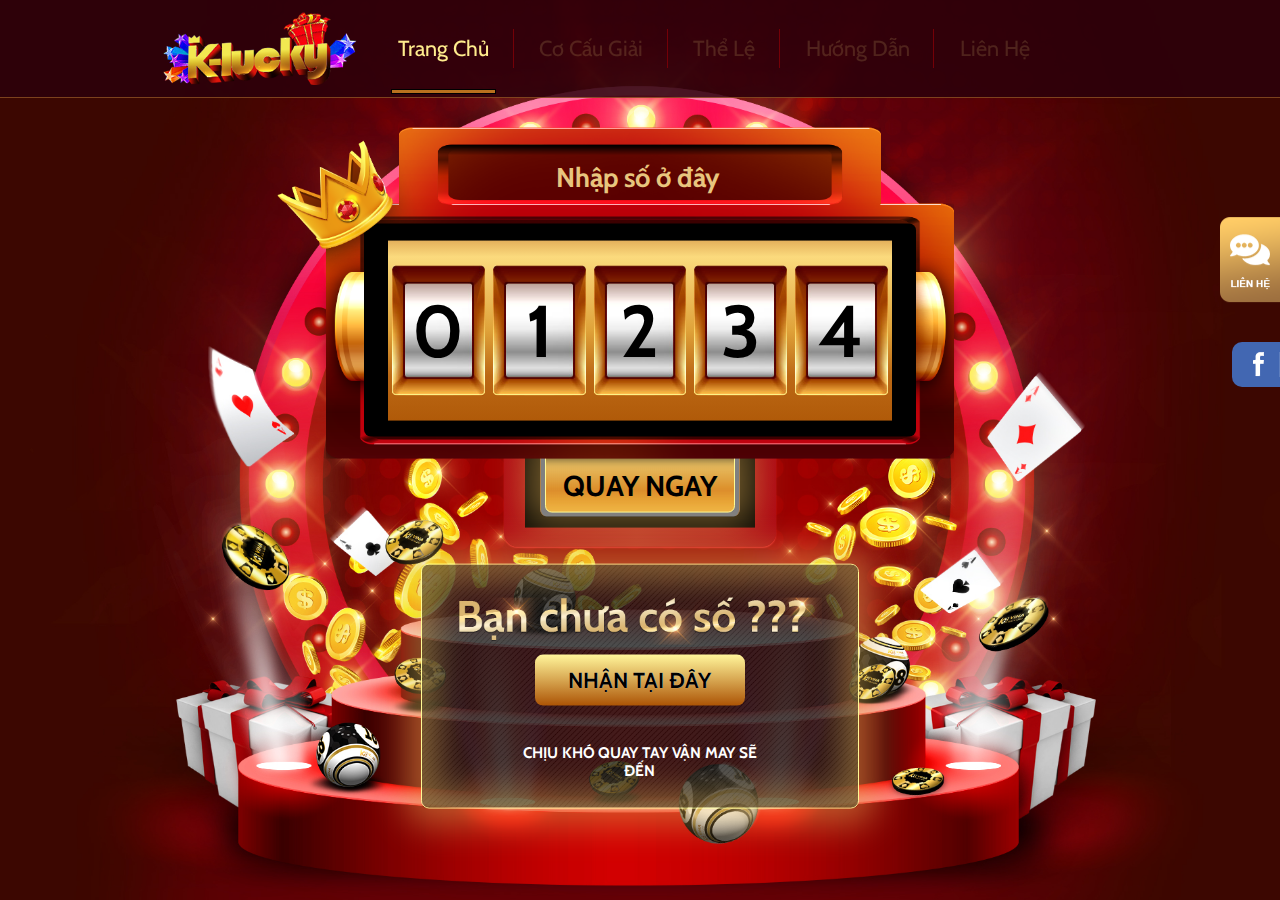
==== index.html @ 41989a83 "Duc" ====
<!DOCTYPE html>
<!--[if lt IE 7 ]><html dir="ltr" lang="en-US" class="no-js ie ie6 lte7 lte8 lte9"><![endif]-->
<!--[if IE 7 ]><html dir="ltr" lang="en-US" class="no-js ie ie7 lte7 lte8 lte9"><![endif]-->
<!--[if IE 8 ]><html dir="ltr" lang="en-US" class="no-js ie ie8 lte8 lte9"><![endif]-->
<!--[if IE 9 ]><html dir="ltr" lang="en-US" class="no-js ie ie9 lte9"><![endif]-->
<!--[if IE 10 ]><html dir="ltr" lang="en-US" class="no-js ie ie10 lte10"><![endif]-->
<!--[if (gt IE 9)|!(IE)]><!-->
<html lang="en">
<!--<![endif]-->
<head>
    <meta charset="UTF-8">
    <meta http-equiv="X-UA-Compatible" content="IE=edge,chrome=1">
    <meta id="viewport" name="viewport" content="width=device-width, initial-scale=1">
    <title>Klucky - Home</title>
    <meta name="description" content="">
    <meta name="keywords" content="">
    <meta name="robots" content="index,follow" />
    <link rel="shortcut icon" href="images/favicon48x48.ico" type="image/x-icon">
    <link rel="icon" href="images/favicon48x48.ico" type="image/x-icon">
    
    <!-- ===== Stylesheet ===== -->
    <link rel="stylesheet" href="css/style.css">
    <link rel="stylesheet" href="css/run_css.css">

    <!-- HTML5 Shim and Respond.js IE8 support of HTML5 elements and media queries -->
    <!-- WARNING: Respond.js doesn't work if you view the page via file:// -->
    <!--[if lt IE 9]>
            <link href='css/animations-ie-fix.css' rel='stylesheet'>
            <script src="https://oss.maxcdn.com/libs/html5shiv/3.7.0/html5shiv.js"></script>
            <script src="https://oss.maxcdn.com/libs/respond.js/1.4.2/respond.min.js"></script>
        <![endif]-->
</head>
<body>

    <div id="Zoom">
        <div class="kl_background_home">
            <header class="kl_header">
                <div class="kl_header_ct">
                    <div class="kl_logo">
                        <a href="index.html" title="Home">
                            <img src="images/Logo.png" alt="Klucky" class="kl_logo_desktop">
                            <img src="images/logo_mobile.png" alt="Klucky" class="kl_logo_mobile">
                        </a>
                    </div>
                    <div class="kl_menu kl_menu_desktop">
                        <ul class="kl_menu_content">
                            <li class="kl_menu_item"><a href="index.html" class="kl_menu_link kl_menu_active" title="Trang Chủ">Trang Chủ</a></li>
                            <li class="kl_menu_item"><a href="rewards.html" class="kl_menu_link" title="Cơ Cấu Giải">Cơ Cấu Giải</a></li>
                            <li class="kl_menu_item"><a href="instructions.html" class="kl_menu_link" title="Thể Lệ">Thể Lệ</a></li>
                            <li class="kl_menu_item"><a href="tnc.html" class="kl_menu_link" title="Hướng Dẫn">Hướng Dẫn</a></li>
                            <li class="kl_menu_item"><a href="contact.html" class="kl_menu_link" title="Liên Hệ">Liên Hệ</a></li>
                        </ul>
                    </div>
                    <div class="kl_menu_mobile">
                        <div class="dropdown">
                            <button class="btn btn-secondary dropdown-toggle" type="button" id="dropdownMenuButton" data-toggle="dropdown" aria-haspopup="true" aria-expanded="false">
                                Trang Chủ
                                <span class="arrow">
                                    <img src="images/arrow-down.png" alt="">
                                </span>
                            </button>
                            <div class="dropdown-menu" aria-labelledby="dropdownMenuButton">
                                <a class="dropdown-item dropdown-item-active" href="index.html">Trang Chủ</a>
                                <a class="dropdown-item" href="rewards.html">Cơ Cấu Giải</a>
                                <a class="dropdown-item" href="tnc.html">Thể Lệ</a>
                                <a class="dropdown-item" href="instructions.html">Hướng Dẫn</a>
                                <a class="dropdown-item" href="contact.html">Liên Hệ</a>
                            </div>
                        </div>
                    </div>
                </div>
            </header>
            <!-- Header -->
            <div class="lucky-wrap">
                <div class="randomizer-wrap">
                    <div class="random-input">
                        <span><input type="text" name="random-number" placeholder="Nhập số ở đây"></span>
                    </div>
                    <div class="number-run-wrap">
                        <div class="number-box">
                            <div class="number-list">
                                <span class="number">0</span>
                                <span class="number">1</span>
                                <span class="number">2</span>
                                <span class="number">3</span>
                                <span class="number">4</span>
                            </div>
                        </div>
                    </div>
                    <div class="run-btn-wrap">
                        <div class="run-box">
                            <span><button>QUAY NGAY</button></span>
                        </div>
                    </div>

                    <div class="get-number-wrap">
                        <p class="get-number-wrap_title">
                            <img src="images/ban-chua-co-so.png" alt="">
                        </p>
                        <a href="#" class="kl_btn_home">
                            <span>NHẬN TẠI ĐÂY</span>
                        </a>
                        <p class="get-number-wrap_text">CHỊU KHÓ QUAY TAY VẬN MAY SẼ ĐẾN</p>
                    </div>
                </div>
            </div>
            <!-- #lucky-wrap -->
        </div>
        <!-- #Zoom -->
    </div>

    <section class="kl_chat">
        <p class="kl_icon"><img src="images/chat.png" alt=""></p>
        <ul>
            <li class="title">Hỗ trợ trực tuyến</li>
            <li class="kl_item">
                <img src="images/phone_free.png" alt="">
                Gọi Điện Miễn Phí
            </li>
            <li class="kl_item">
                <img src="images/phone_live.png" alt="">
                +84-2444581788
            </li>
            <li class="kl_item">
                <img src="images/zalo.png" alt="">
                +84-888899788
            </li>
            <li class="kl_qr">
                <p><img src="images/code_addfriend.png" alt=""></p>
                Quét mã thêm bạn
            </li>
        </ul>
    </section>
    <!-- Chat -->
    <a href="#" class="kl_shareFB">
        <span class="icon"><img src="images/facebook.png" alt=""></span>
        <span class="text">Share</span>
    </a>
    <!-- Facebook -->

    <!-- ===== JS ===== -->
    <script src="js/jquery.min.js"></script>
    <!-- Js Bootstrap -->
    <script src="lib/bootstrap/js/popper.min.js"></script>
    <script src="lib/bootstrap/js/bootstrap.min.js"></script>
    <!-- Js Slick -->
    <script src="lib/slick/slick.min.js"></script>
    <!-- Js Common -->
    <script src="js/main.js"></script>
</body>
</html>
---- css/style.css ----
@charset "utf-8";
/* CSS Document */

/*===== Import Files =====*/
/* Fonts */
@import url('https://fonts.googleapis.com/css?family=Cabin:400,500,600,700');
@import url(../font/icielBrandonText/stylesheet.css);
/*  Css */
@import url(../lib/bootstrap/css/bootstrap.min.css);
@import url(../lib/slick/slick.css);
@import url(../lib/slick/slick-theme.css);
@import url(../font/fontawesome/css/font-awesome.min.css);

/*===== Layout Style =====*/
body {
    background: #3c0701;
    font-family: 'Cabin', sans-serif;
    line-height: 1.15;
    font-size: 14px;
    color: #fff;
    font-weight: 400;
    overflow: hidden;
    margin: 0 auto;
    position: relative;
    background-repeat: no-repeat;
    background-size: 100% auto;
    background-position: center top;
    background-attachment: fixed;
}
a {
    color: #ffec8d;
    cursor: pointer;
    text-decoration: none;
    background-color: transparent;
    -webkit-text-decoration-skip: objects;
}
a:hover,
a:focus {
    color: rgba(255, 236, 141, 0.8);
    text-decoration: none;
    transition: all 0.25s;
}
img {
    max-width: 100%;
    height: auto;
    margin: 0 auto;
}
select:focus, button:focus, input:focus { outline: none; }
input[type="text"],
input[type="email"],
input[type="url"],
input[type="password"],
input[type="search"],
textarea, select, input[type="number"],
input[type="tel"] {
    padding: 8px 10px;
    width: 100%;
    border: none;
    cursor: pointer;
    outline: none;
}
button:focus {
    outline: none;
}
ul,
ol {
    margin: 0;
    padding: 0;
}
ul li,
ol li {
    list-style: none;
}
h1, h2, h3, h4, h5, h6, p {
    margin: 0;
}
.clearfix {
    clear: both;
}
*, ::after, ::before {
    -webkit-box-sizing: border-box;
          box-sizing: border-box;
}
.kl_table {
    display: table;
    width: 100%;
    height: 100%;
}
.kl_tablecell {
    display: table-cell;
    vertical-align: middle;
}
.kl_background_home {
    background: url(../images/BG_Big.jpg) #3c0701 no-repeat;
    background-position: center;
    background-attachment: fixed;
}
.kl_background_child {
    background: url(../images/BG_2.jpg) no-repeat;
    background-position: center;
    background-attachment: fixed;
}
.pageChild {
    background: #560001;
}

/* Header */
.kl_header {
    background: rgba(43, 0, 10, 0.85);
    position: fixed;
    top: 0;
    right: 0;
    left: 0;
    width: 100%;
    z-index: 99;
    border-bottom: 2px solid rgba(243, 165, 59, 0.4);
}
.kl_header_ct {
    width: 1440px;
    margin: 0 auto;
    position: relative;
    display: -webkit-box;
    display: -ms-flexbox;
    -ms-flex-pack: distribute;
    justify-content: space-around;
    padding: 18px 15px;
}
.kl_logo {
    margin-right: 50px;
}
.kl_menu {
    display: -webkit-box;
    display: -ms-flexbox;
    display: flex;
    -webkit-box-align: center;
    -ms-flex-align: center;
    align-items: center;
    -webkit-box-pack: center;
    -ms-flex-pack: center;
    justify-content: center;
}
.kl_menu_content .kl_menu_item {
    display: inline-block;
    vertical-align: middle;
    position: relative;
}
.kl_menu_content .kl_menu_item:last-child:after {
    display: none;
}
.kl_menu_content .kl_menu_item:last-child {
    border-right: none;
}
.kl_menu_content .kl_menu_item .kl_menu_link {
    color: rgba(255, 236, 141, 0.15);
    font-size: 32px;
    position: relative;
    padding-right: 10px;
    padding-left: 10px;
}
.kl_menu_content .kl_menu_item {
    padding-right: 30px;
    padding-left: 30px;
    padding-top: 10px;
    padding-bottom: 10px;
    border-right: 1px solid rgb(116, 0, 7);
}
.kl_menu_content .kl_menu_item .kl_menu_link:hover,
.kl_menu_content .kl_menu_item .kl_menu_active {
    color: #ffec8d;
}
.kl_menu_content .kl_menu_item:first-child {
    padding-left: 0;
}
.kl_menu_content .kl_menu_item:last-child {
    padding-right: 0;
}
.kl_menu_content .kl_menu_item .kl_menu_link.kl_menu_active:after {
    content: "";
    width: 100%;
    height: 8px;
    display: block;
    background: #b9701e;
    border: 1px solid #000;
    position: absolute;
    bottom: -49px;
    right: 0;
}


/* ***** Modal ***** */
.kl_modal .kl_modal_content {
    border-style: solid;
    border-width: 1px;
    border-color: rgba(255, 208, 117, 0.4);
    border-radius: 4px;
    background-image: -moz-radial-gradient( 50% 50%, circle closest-side, rgb(255,243,152) 0%, rgb(184,0,0) 0%, rgb(134,0,0) 52%, rgb(84,0,0) 100%);
    background-image: -webkit-radial-gradient( 50% 50%, circle closest-side, rgb(255,243,152) 0%, rgb(184,0,0) 0%, rgb(134,0,0) 52%, rgb(84,0,0) 100%);
    background-image: -ms-radial-gradient( 50% 50%, circle closest-side, rgb(255,243,152) 0%, rgb(184,0,0) 0%, rgb(134,0,0) 52%, rgb(84,0,0) 100%);
    box-shadow: 0px 2px 53.2px 41.8px rgba(15, 15, 15, 0.43);
}
.kl_modal .modal-header {
    border: none;
    padding-top: 0;
}
.kl_modal .modal-body {
    padding-top: 0;
    padding-bottom: 30px;
}
.kl_modal_title {
    font-family: "iCielBrandonText";
    font-weight: bold;
    background: -webkit-gradient(linear, left top, right top, from(#5f4406), color-stop(6%, #ffe49d), color-stop(11%, #ffe49d), color-stop(25%, #dbb570), color-stop(29%, #ffe49d), color-stop(30%, #ffe49d), color-stop(32%, #fef0cf), color-stop(33%, #dbb570), color-stop(35%, #ffe49d), color-stop(41%, #ffe49d), color-stop(69%, #eedcb1), color-stop(73%, #fef0cf), color-stop(80%, #eedcb1), color-stop(86%, #ffe49d), color-stop(93%, #ffe49d), color-stop(94%, #dbb570));
    background: linear-gradient(90deg, #5f4406 0%, #ffe49d 6%, #ffe49d 11%, #dbb570 25%, #ffe49d 29%, #ffe49d 30%, #fef0cf 32%, #dbb570 33%, #ffe49d 35%, #ffe49d 41%, #eedcb1 69%, #fef0cf 73%, #eedcb1 80%, #ffe49d 86%, #ffe49d 93%, #dbb570 94%); 
    filter: progid:DXImageTransform.Microsoft.gradient(startColorstr="#5f4406",endColorstr="#dbb570",GradientType=1);
    -webkit-background-clip: text;
    -webkit-text-fill-color: transparent;
}
.kl_text_while {
    font-size: 22.4px;
    font-family: "iCielBrandonText";
    color: rgb(255, 255, 255);
    font-weight: bold;
    line-height: 1.3;
    text-align: center;
    text-shadow: 0px 1px 0.99px rgba(15, 15, 15, 0.004);
    -moz-transform: matrix( 0.98158457998855,0,0,0.98216092073992,0,0);
    -webkit-transform: matrix( 0.98158457998855,0,0,0.98216092073992,0,0);
    -ms-transform: matrix( 0.98158457998855,0,0,0.98216092073992,0,0);
}

.kl_btn_close_modal {
    padding: 15px 15px 0;
}
.kl_btn_close_modal .close {
    opacity: 1;
}
.kl_btn {
    border-radius: 12px;
    background-image: -moz-linear-gradient( 90deg, rgb(160,121,75) 0%, rgb(166,103,40) 0%, rgb(172,84,5) 0%, rgb(214,164,79) 49%, rgb(255,244,153) 99%);
    background-image: -webkit-linear-gradient( 90deg, rgb(160,121,75) 0%, rgb(166,103,40) 0%, rgb(172,84,5) 0%, rgb(214,164,79) 49%, rgb(255,244,153) 99%);
    background-image: -ms-linear-gradient( 90deg, rgb(160,121,75) 0%, rgb(166,103,40) 0%, rgb(172,84,5) 0%, rgb(214,164,79) 49%, rgb(255,244,153) 99%);
    box-shadow: 0.052px 0.999px 0.99px 0.01px rgba(15, 15, 15, 0.004);
    width: 310px;
    height: 76px;
    line-height: 76px;
    display: block;
    margin: 0 auto;
    text-align: center;
}
.kl_btn span {
    font-size: 32px;
    font-family: "Cabin";
    color: rgb(0, 0, 0);
    font-weight: bold;
    text-align: center;
    text-shadow: 0px 1px 0.99px rgba(255, 255, 255, 0.8);
    -moz-transform: matrix( 1.06700916221818,0,0,1.06363293251093,0,0);
    -webkit-transform: matrix( 1.06700916221818,0,0,1.06363293251093,0,0);
    -ms-transform: matrix( 1.06700916221818,0,0,1.06363293251093,0,0);
}

/* Modal Prizes */
.kl_modal_prizes .kl_modal_title {
    font-size: 42px;
}
.kl_modal_prizes .kl_numberGift {
    margin: 20px 0 30px;
    position: relative;
    text-align: center;
}
.kl_numberGift:after {
    background: url(../images/bg__.png);
    background-repeat: no-repeat;
    text-align: center;
    background-position: bottom center;
    content: "";
    width: 239px;
    height: 55px;
    display: block;
    position: absolute;
    left: 0;
    right: 0;
    bottom: -30px;
    margin: 0 auto;
}
.kl_modal_prizes .kl_btn {
    margin-bottom: 30px;
}

.kl_modal_prizes .kl_text_yellow {
    font-weight: bold;
    font-size: 42px;
    font-family: "iCielBrandonText";
    color: rgb(255, 255, 255);
    font-weight: bold;
    text-align: center;
    text-shadow: 0px 1px 0.98px rgba(15, 15, 15, 0.004);
    background: -webkit-gradient(linear, left top, right top, from(#5f4406), color-stop(6%, #ffe49d), color-stop(11%, #ffe49d), color-stop(25%, #dbb570), color-stop(29%, #ffe49d), color-stop(30%, #ffe49d), color-stop(32%, #fef0cf), color-stop(33%, #dbb570), color-stop(35%, #ffe49d), color-stop(41%, #ffe49d), color-stop(69%, #eedcb1), color-stop(73%, #fef0cf), color-stop(80%, #eedcb1), color-stop(86%, #ffe49d), color-stop(93%, #ffe49d), color-stop(94%, #dbb570));
    background: linear-gradient(90deg, #5f4406 0%, #ffe49d 6%, #ffe49d 11%, #dbb570 25%, #ffe49d 29%, #ffe49d 30%, #fef0cf 32%, #dbb570 33%, #ffe49d 35%, #ffe49d 41%, #eedcb1 69%, #fef0cf 73%, #eedcb1 80%, #ffe49d 86%, #ffe49d 93%, #dbb570 94%); 
    filter: progid:DXImageTransform.Microsoft.gradient(startColorstr="#5f4406",endColorstr="#dbb570",GradientType=1);
    -webkit-background-clip: text;
    -webkit-text-fill-color: transparent;
}

/* kl_modal_betterlucknexttime */
.kl_modal_betterlucknexttime .kl_modal_title_size {
    font-size: 48px;
    margin-bottom: 30px;
    font-family: "icielBrandonText";
}
.kl_modal_betterlucknexttime .kl_modal_video {
    margin: 0 auto 25px;
    text-align: center;
    border-radius: 4px;
}
.kl_modal_betterlucknexttime .kl_text_while {
    margin-bottom: 30px;
}
.kl_modal_betterlucknexttime .kl_btn span {
    font-size: 34px;
}

/* Modal Information */
.kl_modal_information .kl_modal_title_size {
    font-family: "icielBrandonText";
    font-size: 48px;
    margin-bottom: 30px;
}
.kl_formInformation {
    padding: 0 140px;
}
.kl_formInformation .kl_form_name {
    font-size: 18px;
    font-family: "Tahoma";
    color: rgb(255, 255, 255);
    color: #fff;
}
.kl_formInformation .form-inline_col {
    width: 50%;
}

.kl_formInformation .kl_form_input {
    border-radius: 4px;
    background-color: rgb(255, 255, 255);
    box-shadow: inset 0px 1px 1.5px 0.5px rgba(32, 13, 2, 0.44);
}
.kl_formInformation .form-control:focus {
    background-color: rgb(255, 255, 255);
    box-shadow: inset 0px 1px 1.5px 0.5px rgba(32, 13, 2, 0.44);   
}

.line  img {
    width: 100%;
    height: 2px;
    margin: 0 auto;
}
.kl_register {
    margin-top: 20px;
}
.kl_register .kl_text_while {
    margin-bottom: 20px;
}

.kl_modal_submit .kl_modal_title_size {
    font-size: 44px;
}

/* Get Number */
.kl_modal_getNumber .kl_modal_title_size {
    font-size: 48px;
    font-family: "icielBrandonText";
}


/* ***** wrapper2 ***** */
.wrapper2 {
    max-width: 1440px;
    height: 1331px;
    margin: 0 auto;
    overflow: hidden;
}

.kl_main2 {
    width: 1100px;
    margin: 0 auto;
    padding-top: 210px;
}

/* ***** Rewards ***** */
.kl_rewards_title span {
    font-size: 42px;
    font-family: "iCielBrandonText";
    color: rgb(0, 0, 0);
    font-weight: bold;
    display: block;
    position: relative;
    text-transform: uppercase;
    background: -webkit-gradient(linear, left top, right top, from(#5f4406), color-stop(6%, #ffe49d), color-stop(11%, #ffe49d), color-stop(25%, #dbb570), color-stop(29%, #ffe49d), color-stop(30%, #ffe49d), color-stop(32%, #fef0cf), color-stop(33%, #dbb570), color-stop(35%, #ffe49d), color-stop(41%, #ffe49d), color-stop(69%, #eedcb1), color-stop(73%, #fef0cf), color-stop(80%, #eedcb1), color-stop(86%, #ffe49d), color-stop(93%, #ffe49d), color-stop(94%, #dbb570));
    background: linear-gradient(90deg, #5f4406 0%, #ffe49d 6%, #ffe49d 11%, #dbb570 25%, #ffe49d 29%, #ffe49d 30%, #fef0cf 32%, #dbb570 33%, #ffe49d 35%, #ffe49d 41%, #eedcb1 69%, #fef0cf 73%, #eedcb1 80%, #ffe49d 86%, #ffe49d 93%, #dbb570 94%);
    filter: progid:DXImageTransform.Microsoft.gradient(startColorstr="#5f4406",endColorstr="#dbb570",GradientType=1);
    -webkit-background-clip: text;
    -webkit-text-fill-color: transparent;
}
.kl_rewards_title span:after {
    content: url("../images/star_text.png");
    display: block;
    margin: 0 auto;
    position: absolute;
    bottom: -35px;
    right: 75px;
}
.kl_rewards_title2 span:after {
    content: url("../images/star_text2.png");
    bottom: -40px;
    right: 70px;
}

.kl_autoplay_style {
    position: relative;
}
.kl_autoplay_style:before,
.kl_autoplay_style:after {
    content: "";
    position: absolute;
    top: 0;
    bottom: 0;
    width: 125px;
    height: 100%;
    z-index: 9;
}
.kl_autoplay_style:before {
    background-image: linear-gradient(to right, #630600, rgba(99, 6, 0, 0.6), rgba(255,0,0,0));
    left: -1px;
}
.kl_autoplay_style:after {
    background-image: linear-gradient(to left, #630600, rgba(99, 6, 0, 0.6), rgba(255,0,0,0));
    right: -1px;
}
.kl_slider .kl_slide_item {
    overflow: hidden;
    margin: 0 5px;
    border: 1px solid #bc5412;
    position: relative;
    border-radius: 5px;
    -webkit-border-radius: 5px;
    -moz-border-radius: 5px;
    background-image: -moz-radial-gradient( 50% 50%, circle closest-side, rgb(255,243,152) 0%, rgb(184,0,0) 0%, rgb(134,0,0) 52%, rgb(84,0,0) 100%);
    background-image: -webkit-radial-gradient( 50% 50%, circle closest-side, rgb(255,243,152) 0%, rgb(184,0,0) 0%, rgb(134,0,0) 52%, rgb(84,0,0) 100%);
    background-image: -ms-radial-gradient( 50% 50%, circle closest-side, rgb(255,243,152) 0%, rgb(184,0,0) 0%, rgb(134,0,0) 52%, rgb(84,0,0) 100%);
}
.kl_slider .kl_slide_item:focus {
    outline: none;
}
.kl_slider .kl_slide_item .kl_slide_item_ct {
    padding: 10px 15px 30px;
    position: relative;
}
.kl_slider .kl_slide_item .kl_slide_item_ct:before,
.kl_slider .kl_slide_item .kl_slide_item_ct:after {
    position: absolute;
    z-index: 3;
    content: "";
    border: 1px solid #ffffa0;
    display: block;
    width: 35px;
    height: 35px;
}
.kl_slider .kl_slide_item .kl_slide_item_ct:before {
    border-right: none;
    border-bottom: none;
    border-top-left-radius: 5px;
    top: 15px;
    left: 15px;
}
.kl_slider .kl_slide_item .kl_slide_item_ct:after {
    border-top: none;
    border-left: none;
    border-bottom-right-radius: 5px;
    right: 15px;
    bottom: 15px;
   
}
.kl_slider .kl_slide_item .kl_imgGift {
    width: 100%;
    position: relative;
    z-index: 2;
}
.kl_slider .kl_slide_item .kl_starGift {
    position: absolute;
    top: 10px;
    right: 10px;
}
.kl_slider .kl_slide_item .kl_starGift .fa-star {
    font-size: 150%;
    color: #f5e098;
}
.kl_slider .kl_slide_item .kl_nameGift {
    color: #e7bd6e;
    font-size: 20px;
    background: rgba(0, 0, 0, 0.4);
    text-align: center;
    padding: 8px 55px;
    position: absolute;
    right: 0;
    bottom: 0;
    left: 0;
    z-index: 1;
    word-break: normal;
    white-space: nowrap;
    overflow: hidden;
    text-overflow: ellipsis;
}
.kl_autoplay_style .slick-prev, .slick-next {
    width: 22px;
    height: 44px;
}
.kl_autoplay_style .slick-prev {left: -43px;}
.kl_autoplay_style .slick-next {right: -40px;}
.kl_autoplay_style .slick-next:before {
    content: url(../images/arrow-point-to-right.png);
}
.kl_autoplay_style .slick-prev:before {
    content: url(../images/arrow-point-to-left.png);
}
.kl_autoplay_style .slick-list {
    padding: 0 90px;
}
.kl_autoplay_style .slick-slide img {
    width: 100%;
}

/* Item Gift */
.kl_listGift {
    margin-right: -10px;
    margin-left: -10px;
}
.kl_listGift_ct {
    max-height: 600px;
    overflow-y: scroll;
    overflow-x: hidden;
    padding: 0 20px;
}
.kl_listGift_ct::-webkit-scrollbar-track {
    -webkit-box-shadow: inset 0 0 6px rgba(0,0,0,0.3);
    background-color: #9a2500;
}
.kl_listGift_ct::-webkit-scrollbar {
    width: 10px;
    background-color: transparent;
}
.kl_listGift_ct::-webkit-scrollbar-thumb {
    background-color: rgb(86, 0, 1);
}
.kl_listGift .row {
    margin-right: -10px;
    margin-left: -10px;
}
.kl_listGift .kl_Giftitem {
    padding-right: 5px;
    padding-left: 5px;
}
.kl_itemGift {
    overflow: hidden;
    border: 1px solid #bc5412;
    position: relative;
    padding: 25px 15px;
    border-radius: 5px;
    -webkit-border-radius: 5px;
    -moz-border-radius: 5px;
    background-image: -moz-radial-gradient( 50% 50%, circle closest-side, rgb(255,243,152) 0%, rgb(184,0,0) 0%, rgb(134,0,0) 52%, rgb(84,0,0) 100%);
    background-image: -webkit-radial-gradient( 50% 50%, circle closest-side, rgb(255,243,152) 0%, rgb(184,0,0) 0%, rgb(134,0,0) 52%, rgb(84,0,0) 100%);
    background-image: -ms-radial-gradient( 50% 50%, circle closest-side, rgb(255,243,152) 0%, rgb(184,0,0) 0%, rgb(134,0,0) 52%, rgb(84,0,0) 100%);
}
.kl_itemGift .kl_amountGift {
    position: absolute;
    top: 10px;
    right: 10px;
    color: #fff;
    font-family: "Tahoma";
}
.kl_itemGift .kl_imgGift {
    width: 100%;
    position: relative;
    z-index: 2;
}
.kl_itemGift .kl_nameGift {
    color: #e7bd6e;
    font-size: 20px;
    background: rgba(0, 0, 0, 0.4);
    text-align: center;
    padding: 8px;
    position: absolute;
    right: 0;
    bottom: 0;
    left: 0;
    z-index: 1;
    word-break: normal;
    white-space: nowrap;
    overflow: hidden;
    text-overflow: ellipsis;
}
.kl_btn_gr {
    position: absolute;
    top: 0;
    right: 0;
    bottom: 0;
    left: 0;
    background: rgba(0, 0, 0, 0.6);
    opacity: 0;
    visibility: hidden;
    transition: all 0.4s ease-out 0s;
    -webkit-transition: all 0.4s ease-out 0s;
    -o-transition: all 0.4s ease-out 0s;
    -ms-transition: all 0.4s ease-out 0s;
    z-index: 3;
}
.kl_itemGift:hover .kl_btn_gr {
    opacity: 1;
    visibility: visible;
    transition: all 0.4s ease-out 0s;
    -webkit-transition: all 0.4s ease-out 0s;
    -o-transition: all 0.4s ease-out 0s;
    -ms-transition: all 0.4s ease-out 0s;
}

.kl_btn_item {
    border-radius: 4px;
    background-image: -moz-linear-gradient( 90deg, rgb(160,121,75) 0%, rgb(166,103,40) 0%, rgb(172,84,5) 0%, rgb(214,164,79) 49%, rgb(255,244,153) 99%);
    background-image: -webkit-linear-gradient( 90deg, rgb(160,121,75) 0%, rgb(166,103,40) 0%, rgb(172,84,5) 0%, rgb(214,164,79) 49%, rgb(255,244,153) 99%);
    background-image: -ms-linear-gradient( 90deg, rgb(160,121,75) 0%, rgb(166,103,40) 0%, rgb(172,84,5) 0%, rgb(214,164,79) 49%, rgb(255,244,153) 99%);
    box-shadow: 0.052px 0.999px 0.99px 0.01px rgba(15, 15, 15, 0.28);
    width: 151px;
    height: 45px;
    line-height: 45px;
    display: block;
    margin: 0 auto;
}

.kl_btn_item span {
    font-family: "iCielBrandonText";
    color: rgb(0, 0, 0);
    font-weight: bold;
    text-shadow: 0px 1px 0.99px rgba(255, 255, 255, 0.8);
    -moz-transform: matrix( 0.67472978986032,0,0,0.67472978986029,0,0);
    -webkit-transform: matrix( 0.67472978986032,0,0,0.67472978986029,0,0);
    -ms-transform: matrix( 0.67472978986032,0,0,0.67472978986029,0,0);
}

/* ***** Content ***** */
.kl_content {}
.kl_content .kl_content_left {
    float: left;
    width: 230px;
    margin-right: 2px;
    border-radius: 4px;
    background-color: rgb(49, 0, 0.8);
    height: 953px;
    max-height: 953px;
}
.kl_content_item {
    padding: 20px;
    text-align: center;
    border-bottom: 1px solid #5f0500;
}
.kl_content_item:first-child,
.kl_content_item:first-child.active {
    border-top-left-radius: 4px;
    border-top-right-radius: 4px;
}
.kl_content_item.kl_content_item_active,
.kl_content_item:hover {
    background: #d98221;
    transition: all 0.4s ease-out 0s;
    -webkit-transition: all 0.4s ease-out 0s;
    -o-transition: all 0.4s ease-out 0s;
    -ms-transition: all 0.4s ease-out 0s;
}
.kl_content_item.kl_content_item_active .kl_content_link,
.kl_content_item:hover .kl_content_link {
    color: #000;
    transition: all 0.4s ease-out 0s;
    -webkit-transition: all 0.4s ease-out 0s;
    -o-transition: all 0.4s ease-out 0s;
    -ms-transition: all 0.4s ease-out 0s;
}
.kl_content_item .kl_content_link {
    font-size: 26px;
    color: rgba(255, 236, 141, 0.15);
    font-weight: bold;
    transition: all 0.4s ease-out 0s;
    -webkit-transition: all 0.4s ease-out 0s;
    -o-transition: all 0.4s ease-out 0s;
    -ms-transition: all 0.4s ease-out 0s;
}
.kl_content .kl_content_right {
    float: left;
    width: calc(100% - 232px);
    border-radius: 4px;
    background-color: rgba(62, 0, 0, 0.6);
    height: auto;
    overflow: hidden;
    position: relative;
}
.kl_content .kl_content_right:after {
    content: "";
    width: 100%;
    height: 100px;
    background-image: linear-gradient(to top, rgb(89, 9, 0), rgba(255,0,0,0));
    position: absolute;
    right: 0;
    bottom: 0;
    left: 0;
}
.kl_content_ct {
    font-size: 26px;
    color: #fff;
    line-height: 1.5;
    height: 953px;
    overflow-y: scroll;
    padding: 40px 40px 100px;
}
.kl_content_ct::-webkit-scrollbar-track {
    -webkit-box-shadow: inset 0 0 6px rgba(0,0,0,0.3);
    background-color: transparent;
}
.kl_content_ct::-webkit-scrollbar {
    width: 10px;
    background-color: transparent;
}
.kl_content_ct::-webkit-scrollbar-thumb {
    background-color: rgba(141, 0, 0, 0.5);
}
.kl_content_ct p {
    margin-bottom: 1rem;
}
.kl_content_ct_head {
    text-transform: uppercase;
    font-size: 36px;
    font-weight: bold;
    background: -webkit-gradient(linear, left top, right top, from(#5f4406), color-stop(6%, #ffe49d), color-stop(11%, #ffe49d), color-stop(25%, #dbb570), color-stop(29%, #ffe49d), color-stop(30%, #ffe49d), color-stop(32%, #fef0cf), color-stop(33%, #dbb570), color-stop(35%, #ffe49d), color-stop(41%, #ffe49d), color-stop(69%, #eedcb1), color-stop(73%, #fef0cf), color-stop(80%, #eedcb1), color-stop(86%, #ffe49d), color-stop(93%, #ffe49d), color-stop(94%, #dbb570));
    background: linear-gradient(90deg, #5f4406 0%, #ffe49d 6%, #ffe49d 11%, #dbb570 25%, #ffe49d 29%, #ffe49d 30%, #fef0cf 32%, #dbb570 33%, #ffe49d 35%, #ffe49d 41%, #eedcb1 69%, #fef0cf 73%, #eedcb1 80%, #ffe49d 86%, #ffe49d 93%, #dbb570 94%);
    filter: progid:DXImageTransform.Microsoft.gradient(startColorstr="#5f4406",endColorstr="#dbb570",GradientType=1);
    -webkit-background-clip: text;
    -webkit-text-fill-color: transparent;
}

/* ***** Contact ***** */
.kl_main2_contact {
    padding-top: 190px;
    width: 960px;
}
.kl_main_contact {
    padding: 50px 20px;
    border: solid 1px rgb(255, 208, 117);
    border-radius: 4px;
    position: relative;
    background-image: -moz-radial-gradient( 50% 50%, circle closest-side, rgb(255,243,152) 0%, rgb(184,0,0) 0%, rgb(134,0,0) 52%, rgb(84,0,0) 100%);
    background-image: -webkit-radial-gradient( 50% 50%, circle closest-side, rgb(255,243,152) 0%, rgb(184,0,0) 0%, rgb(134,0,0) 52%, rgb(84,0,0) 100%);
    background-image: -ms-radial-gradient( 50% 50%, circle closest-side, rgb(255,243,152) 0%, rgb(184,0,0) 0%, rgb(134,0,0) 52%, rgb(84,0,0) 100%);
    box-shadow: 0px 2px 53.2px 41.8px rgba(15, 15, 15, 0.43);
}
/*.kl_main_contact:after {
    content: url(../images/lily.png);
    position: absolute;
    right: -50px;
    bottom: -270px;
}*/
.kl_girl {
    position: absolute;
    right: -50px;
    bottom: -270px; 
}
.kl_main_contact_ct {
    width: 680px;
}
.kl_text_contact {
    margin-bottom: 50px;
    font-size: 25px;
    font-family: "iCielBrandonText";
    color: rgb(255, 236, 141);
    font-weight: bold;
    text-align: center;
    background: -webkit-gradient(linear, left top, right top, from(#5f4406), color-stop(6%, #ffe49d), color-stop(11%, #ffe49d), color-stop(25%, #dbb570), color-stop(29%, #ffe49d), color-stop(30%, #ffe49d), color-stop(32%, #fef0cf), color-stop(33%, #dbb570), color-stop(35%, #ffe49d), color-stop(41%, #ffe49d), color-stop(69%, #eedcb1), color-stop(73%, #fef0cf), color-stop(80%, #eedcb1), color-stop(86%, #ffe49d), color-stop(93%, #ffe49d), color-stop(94%, #dbb570));
    background: linear-gradient(90deg, #5f4406 0%, #ffe49d 6%, #ffe49d 11%, #dbb570 25%, #ffe49d 29%, #ffe49d 30%, #fef0cf 32%, #dbb570 33%, #ffe49d 35%, #ffe49d 41%, #eedcb1 69%, #fef0cf 73%, #eedcb1 80%, #ffe49d 86%, #ffe49d 93%, #dbb570 94%);
    filter: progid:DXImageTransform.Microsoft.gradient(startColorstr="#5f4406",endColorstr="#dbb570",GradientType=1);
    -webkit-background-clip: text;
    -webkit-text-fill-color: transparent;
}
.kl_qrCode {
    margin: 0 auto;
    display: -webkit-box;
    display: -ms-flexbox;
    display: flex;
    -webkit-box-align: center;
    -ms-flex-align: center;
    align-items: center;
    -webkit-box-pack: center;
    -ms-flex-pack: center;
    justify-content: center;
    margin-bottom: 15px;
}

.kl_main_contact .kl_btn {
    border-radius: 12px;
    background-image: -moz-linear-gradient( 90deg, rgb(160,121,75) 0%, rgb(166,103,40) 0%, rgb(172,84,5) 0%, rgb(214,164,79) 49%, rgb(255,244,153) 99%);
    background-image: -webkit-linear-gradient( 90deg, rgb(160,121,75) 0%, rgb(166,103,40) 0%, rgb(172,84,5) 0%, rgb(214,164,79) 49%, rgb(255,244,153) 99%);
    background-image: -ms-linear-gradient( 90deg, rgb(160,121,75) 0%, rgb(166,103,40) 0%, rgb(172,84,5) 0%, rgb(214,164,79) 49%, rgb(255,244,153) 99%);
    box-shadow: 0.052px 0.999px 0.99px 0.01px rgba(15, 15, 15, 0.28);
    width: 198px;
    height: 52px;
    line-height: 52px;
}
.kl_main_contact .kl_btn span {
    font-size: 18px;
    font-family: "iCielBrandonText";
}
.kl_contactNow {
    margin-top: 45px;
}
.kl_contactNow p {
    font-size: 30px;
    font-family: "iCielBrandonText";
    color: rgb(255, 255, 255);
    font-weight: bold;
    line-height: 1.3;
    text-align: center;
    text-shadow: 0px 1px 0.99px rgba(15, 15, 15, 0.004);
    -moz-transform: matrix( 0.98158457998855,0,0,0.98216092073992,0,0);
    -webkit-transform: matrix( 0.98158457998855,0,0,0.98216092073992,0,0);
    -ms-transform: matrix( 0.98158457998855,0,0,0.98216092073992,0,0);
}
.kl_contactNow p span {
    border-bottom: 2px solid rgba(255, 255, 255, 0.8);
}
.kl_contactNow_ct {
    padding: 0 50px;
    margin-top: 45px;
}
.kl_contactNow ul {
    display: inline-block;
    vertical-align: top;
}
.kl_contactNow ul:last-child {
    margin-left: 10px;
}
.kl_contactNow ul li {
    margin-bottom: 8px;
}
.kl_contactNow ul li:last-child {
    margin: 0;
}
.kl_contactNow ul li img {
    display: inline-block;
    vertical-align: middle;
}
.kl_contactNow ul li span {
    margin-left: 10px;
    font-size: 18px;
    font-family: "Tahoma";
}

/* ***** Chat ***** */
.kl_chat {
    background-color: rgb(48, 1, 11);
    position: fixed;
    right: -170px;
    top: 40%;
    -webkit-transform: translate(0, -40%);
    -ms-transform: translate(0, -40%);
    transform: translate(0, -40%);
    width: 170px;
    padding: 20px 15px;
    font-size: 14px;
    color: #fff;
    transition: all 0.4s ease-out 0s;
    -webkit-transition: all 0.4s ease-out 0s;
    -o-transition: all 0.4s ease-out 0s;
    -ms-transition: all 0.4s ease-out 0s;
    z-index: 12;
}
.kl_chat.active,
.kl_chat:hover {
    right: 0;
    transition: all 0.4s ease-out 0s;
    -webkit-transition: all 0.4s ease-out 0s;
    -o-transition: all 0.4s ease-out 0s;
    -ms-transition: all 0.4s ease-out 0s;
}
.kl_chat .kl_icon {
    position: absolute;
    top: 0;
    left: -60px;
}
.kl_chat ul {
    text-align: center;
}
.kl_chat ul .title {
    margin-bottom: 25px;
}
.kl_chat ul .kl_item {
    margin-bottom: 20px;
}
.kl_qr p {
    margin-bottom: 10px;
}
/* ***** Share Facebook ***** */
.kl_shareFB {
    background: #4267b2;
    padding: 10px 20px;
    color: #fff;
    display: block;
    position: fixed;
    top: 40%;
    right: -70px;
    -webkit-transform: translate(0, -40%);
    -ms-transform: translate(0, -40%);
    transform: translate(0, -40%);
    z-index: 11;
    border-top-left-radius: 10px;
    border-bottom-left-radius: 10px;
    transition: all 0.4s ease-out 0s;
    -webkit-transition: all 0.4s ease-out 0s;
    -o-transition: all 0.4s ease-out 0s;
    -ms-transition: all 0.4s ease-out 0s;
}
.kl_shareFB:hover,
.kl_shareFB.active {
    color: #fff;
    right: 0;
    transition: all 0.4s ease-out 0s;
    -webkit-transition: all 0.4s ease-out 0s;
    -o-transition: all 0.4s ease-out 0s;
    -ms-transition: all 0.4s ease-out 0s;
}
.kl_shareFB .icon {
    padding-right: 15px;
    border-right: 1px solid #5e7ebd;
    display: inline-block;
    vertical-align: middle;
}
.kl_shareFB .text {
    margin-left: 10px;
    font-size: 15px;
}

/* ***** Home ***** */
.lucky-wrap {
    /*background: url(../images/bg.jpg) no-repeat center;*/
    min-height: 1331px;
    position: relative;
    z-index: 10;
}
.lucky-wrap .randomizer-wrap {
    position: absolute;
    top: 52%;
    left: 0;
    right: 0;
    margin: auto;
    width: 930px;
    -webkit-transform: translateY(-50%);
    transform: translateY(-50%);
    z-index: 1000;
}
.lucky-wrap .randomizer-wrap .random-input {
    background: url(../images/bg-input.png) no-repeat top center;
    margin: auto;
    width: 714px;
    height: 116px;
    text-align: center;
    padding-top: 25px;
}
.lucky-wrap .randomizer-wrap .random-input span {
    display: inline-block;
    width: 600px;
    height: 90px;
    padding: 12px 24px 8px 19px;
    overflow: hidden;
}
.lucky-wrap .randomizer-wrap .random-input input {
    border: none;
    background: transparent;
    color: #e8c57e;
    font-size: 54.54px;
    font-weight: bold;
    text-align: center;
    width: 100%;
    display: block;
    outline-color: transparent;
    padding: 0;
}
.lucky-wrap .randomizer-wrap .random-input input::-webkit-input-placeholder {
  color: #e8c57e;
  font-size: 40px;
}
.lucky-wrap .randomizer-wrap .random-input input::-moz-placeholder {
  color: #e8c57e;
  font-size: 40px;
}
.lucky-wrap .randomizer-wrap .random-input input:-ms-input-placeholder {
  color: #e8c57e;
  font-size: 40px;
}
.lucky-wrap .randomizer-wrap .random-input input:-moz-placeholder {
  color: #e8c57e;
  font-size: 40px;
}
.lucky-wrap .randomizer-wrap .random-input input:focus::-webkit-input-placeholder { color:transparent; }
.lucky-wrap .randomizer-wrap .random-input input:focus:-moz-placeholder { color:transparent; }
.lucky-wrap .randomizer-wrap .random-input input:focus::-moz-placeholder { color:transparent; }
.lucky-wrap .randomizer-wrap .random-input input:focus:-ms-input-placeholder { color:transparent; }
.lucky-wrap .randomizer-wrap .number-run-wrap {
    background: url(../images/bg-number.png) no-repeat center;
    height: 376px;
    margin-top: -3px;
    position: relative;
    z-index: 10;
}
.lucky-wrap .randomizer-wrap .number-run-wrap::before {
    content: url(../images/crown.png);
    position: absolute;
    left: -72px;
    top: -94px;
    z-index: 10;
}
.lucky-wrap .randomizer-wrap .number-run-wrap::after {
    content: url(../images/line01.png);
    position: absolute;
    left: 50%;
    top: 50%;
    -webkit-transform: translate(-50%, -50%);
          transform: translate(-50%, -50%);
    z-index: 1;
}
.lucky-wrap .randomizer-wrap .number-run-wrap .number-box {
    background: #000;
    border-radius: 10px;
    position: absolute;
    top: 29px;
    left: 0;
    right: 0;
    margin: auto;
    width: 815px;
    height: 315px;
    padding: 25px 35px 20px;
    z-index: 2;
}
.lucky-wrap .randomizer-wrap .number-run-wrap .number-box .number-list {
    background: #e4b05b;
    background: -webkit-gradient(linear, left top, left bottom, from(#e4b05b), color-stop(9%, #fbda7d), color-stop(50%, #dfa239), color-stop(75%, #bc6915), to(#b05a09));
    background: linear-gradient(180deg, #e4b05b 0%, #fbda7d 9%, #dfa239 50%, #bc6915 75%, #b05a09 100%);
    filter: progid:DXImageTransform.Microsoft.gradient(startColorstr="#e4b05b",endColorstr="#b05a09",GradientType=1);
    display: -webkit-box;
    display: -ms-flexbox;
    display: flex;
    -ms-flex-pack: distribute;
      justify-content: space-around;
    padding: 37px 0;
}
.lucky-wrap .randomizer-wrap .number-run-wrap .number-box .number-list span {
    background: url(../images/bg-number02.png) no-repeat;
    width: 137px;
    height: 193px;
    display: -webkit-box;
    display: -ms-flexbox;
    display: flex;
    -webkit-box-align: center;
      -ms-flex-align: center;
          align-items: center;
    -webkit-box-pack: center;
      -ms-flex-pack: center;
          justify-content: center;
    font-size: 108.48px;
    font-weight: bold;
    color: #000;
}
.lucky-wrap .randomizer-wrap .run-btn-wrap {
    background: #b00c14;
    background: -webkit-gradient(linear, left top, right top, from(#b00c14), color-stop(49%, #b92823), to(#ad0914));
    background: linear-gradient(to right, #b00c14 0%, #b92823 49%, #ad0914 100%);
    filter: progid:DXImageTransform.Microsoft.gradient( startColorstr='#b00c14', endColorstr='#ad0914',GradientType=1 );
    width: 403px;
    padding: 30px 32px 28px;
    margin: -32px auto 0;
    border-radius: 20px;
    -webkit-box-shadow: 0 2px 2px #e42029;
          box-shadow: 0 2px 2px #e42029;
}
.lucky-wrap .randomizer-wrap .run-btn-wrap .run-box {
    background: #000;
    padding: 0 22px 17px;
}
.lucky-wrap .randomizer-wrap .run-btn-wrap .run-box span {
    background: rgba(255, 255, 255, 0.5);
    padding: 0 5px 5px;
    border-bottom-left-radius: 10px;
    border-bottom-right-radius: 10px;
    border-right: 1px solid #aa814c;
    border-left: 1px solid #aa814c;
    display: block;
    -webkit-box-shadow: 0px -9px 50px 23px rgba(225, 178, 86, 0.48);
          box-shadow: 0px -9px 50px 23px rgba(225, 178, 86, 0.48);
}
.lucky-wrap .randomizer-wrap .run-btn-wrap .run-box button {
    background: url(../images/bg-button.gif) repeat-x;
    font-size: 42.45px;
    font-weight: bold;
    display: block;
    width: 100%;
    border: 1px solid #fff994;
    height: 83px;
    border-bottom-left-radius: 10px;
    border-bottom-right-radius: 10px;
    position: relative;
    outline: none;
    cursor: pointer;
}
.lucky-wrap .randomizer-wrap .get-number-wrap {
    background: url(../images/bg-line.png) repeat;
    border: 1px solid #fff994;
    text-align: center;
    width: 647px;
    margin: 25px auto 0;
    border-radius: 12px;
    padding: 49px 0 25px;
    -webkit-box-shadow: 0px 0px 50px 23px rgba(225, 178, 86, 0.48), 0px 0px 50px 23px rgba(225, 178, 86, 0.48) inset;
    -moz-box-shadow: 0px 0px 50px 23px rgba(225, 178, 86, 0.48), 0px 0px 50px 23px rgba(225, 178, 86, 0.48) inset;
    box-shadow: 0px 0px 50px 23px rgba(225, 178, 86, 0.48), 0px 0px 50px 23px rgba(225, 178, 86, 0.48) inset;
}
.lucky-wrap .randomizer-wrap .get-number-wrap .get-number-wrap_title {
    margin-bottom: 15px;
}
.lucky-wrap .randomizer-wrap .get-number-wrap .kl_btn_home {
    border-radius: 12px;
    background-image: -moz-linear-gradient( 90deg, rgb(160,121,75) 0%, rgb(166,103,40) 0%, rgb(172,84,5) 0%, rgb(214,164,79) 49%, rgb(255,244,153) 99%);
    background-image: -webkit-linear-gradient( 90deg, rgb(160,121,75) 0%, rgb(166,103,40) 0%, rgb(172,84,5) 0%, rgb(214,164,79) 49%, rgb(255,244,153) 99%);
    background-image: -ms-linear-gradient( 90deg, rgb(160,121,75) 0%, rgb(166,103,40) 0%, rgb(172,84,5) 0%, rgb(214,164,79) 49%, rgb(255,244,153) 99%);
    box-shadow: 0.052px 0.999px 0.99px 0.01px rgba(15, 15, 15, 0.004);
    width: 310px;
    height: 76px;
    line-height: 76px;
    display: block;
    text-align: center;
    margin: 0 auto 40px;
}
.get-number-wrap_text {
    font-size: 37px;
    font-family: "Cabin";
    color: rgb(255, 255, 255);
    font-weight: bold;
    text-shadow: 0.052px 0.999px 0.99px rgba(15, 15, 15, 0.004);
    -moz-transform: matrix( 0.61285622407055,0,0,0.61321606470361,0,0);
    -webkit-transform: matrix( 0.61285622407055,0,0,0.61321606470361,0,0);
    -ms-transform: matrix( 0.61285622407055,0,0,0.61321606470361,0,0);
}
.lucky-wrap .randomizer-wrap .get-number-wrap .kl_btn_home span {
    font-size: 32px;
    font-family: "Cabin";
    color: rgb(0, 0, 0);
    font-weight: bold;
    text-align: center;
    text-shadow: 0px 1px 0.99px rgba(255, 255, 255, 0.8);
    -moz-transform: matrix( 1.06700916221818,0,0,1.06363293251093,0,0);
    -webkit-transform: matrix( 1.06700916221818,0,0,1.06363293251093,0,0);
    -ms-transform: matrix( 1.06700916221818,0,0,1.06363293251093,0,0);
}

.kl_menu_desktop {
    display: -webkit-box;
    display: -ms-flexbox;
    display: flex;
}
.kl_logo_desktop,
.kl_site_menu_desktop {
    display: block;
}
.kl_menu_mobile,
.kl_logo_mobile,
.kl_site_menu_mobile {
    display: none;
}

/* ***** RESPONSIVE ***** */
@media (max-width: 1366px) {
    .wrapper2 {
        width: auto;
    }
    .kl_menu_content .kl_menu_item {
        padding-right: 25px;
        padding-left: 25px;
    }
}
@media (max-width: 1024px) {
    .kl_menu_desktop,
    .kl_logo_desktop {
        display: none;
    }
    .kl_logo_mobile {
        display: block;
    }
    .kl_header_ct {
        width: auto;
        padding: 15px 0 15px 15px;
        display: -webkit-box;
        display: -ms-flexbox;
        display: flex;
        justify-content: space-between;
    }
    .kl_menu_mobile {
        display: inline-flex;
        vertical-align: middle;
        -webkit-box-align: center;
        -ms-flex-align: center;
        align-items: center;
        -webkit-box-pack: center;
        -ms-flex-pack: center;
        justify-content: center;
    }
    .kl_menu_mobile .dropdown-toggle {
        background: transparent;
        border: none;
        color: #ffec8d;
        font-size: 36px;
    }
    .kl_menu_mobile .dropdown-toggle:focus,
    .kl_menu_mobile .dropdown-toggle:active,
    .kl_menu_mobile .btn-secondary:not(:disabled):not(.disabled).active,
    .kl_menu_mobile .btn-secondary:not(:disabled):not(.disabled):active,
    .kl_menu_mobile .show>.btn-secondary.dropdown-toggle {
        outline: none;
        background-color: transparent !important;
        box-shadow: none !important;
        color: #ffec8d !important;
        border-color: transparent !important;
    }
    .kl_menu_mobile .dropdown-toggle::after {
        display: none;
    }
    .kl_menu_mobile .dropdown-toggle .arrow {
        margin-left: 15px;
    }
    .kl_menu_mobile .dropdown-menu {
        width: 340px;
        right: 0 !important;
        background: transparent;
        margin: 0;
        padding: 0;
        margin-top: 28px;
        margin-left: 7px;
    }
    .kl_menu_mobile .dropdown-item {
        text-align: center;
        padding: 20px;
        background-color: rgba(43, 0, 0, 0.8);
        font-size: 32px;
        color: #fff;
        border-bottom: 1px solid #5a1a26;
        border-top: 1px solid #250107;
    }
    .kl_menu_mobile .dropdown-item:first-child {
        border-top: none;
    }
    .kl_menu_mobile .dropdown-item:last-child {
        border-top: none;
    }
    .kl_menu_mobile .dropdown-item.dropdown-item-active {
        display: none;
    }
}
@media (max-width: 750px) {
    #Zoom {
        zoom: 1 !important;
        width: 100% !important;
        transform-origin: unset !important;
        transform: none !important;
    }
}

/* Modal */
@media (min-width: 768px) {
    .kl_modal {
        max-width: 950px;
    }
}
@media (max-width: 767px) and (min-width: 577px) {
    .kl_modal {
        max-width: 650px;
    }
}
@media (max-width: 767px) {
    body {
        background: #5b0012;
    }
    .kl_slider .kl_slide_item .kl_starGift .fa-star {
        font-size: 100%;
    }
    .kl_background_home {
        background: #580011;
    }
    .kl_background_child {
        background: #560001;
    }
    .wrapper2 {
        background: url(../images/bg2_mb.jpg) no-repeat top center;
        max-width: 750px;
    }
    .kl_hide_moblie {
        display: none;
    }
    .kl_modal_submit .kl_modal_title_size {
        font-size: 32px;
    }
    .kl_modal_betterlucknexttime .kl_modal_title_size {
        font-size: 35px;
    }
    .kl_modal_getNumber .kl_modal_title_size {
        font-size: 35px;
    }
    .kl_modal_information .kl_modal_title_size {
        font-size: 35px;
    }
    .kl_modal_prizes .kl_modal_title {
        font-size: 38px;
    }
    .kl_formInformation {
        padding: 0 50px;
    }
    .kl_formInformation .kl_form_name,
    .kl_formInformation .kl_form_field {
        flex: auto;
        max-width: 100%;
    }
    .kl_formInformation .form-inline_col {
        width: 50%;
        text-align: left !important;
        padding-left: 0 !important;
        padding: 0 5px;
    }
    .kl_formInformation .form-inline_col .kl_form_input {
        width: 100%;
    }
    .kl_register .btn-group .kl_btn {
        width: 248px;
    }
    .kl_modal_prizes .kl_text_yellow {
        font-size: 47px;
    }
    .kl_modal_submit .kl_modal_title_size {
        font-size: 32px;
    }
    .kl_chat,
    .kl_shareFB {
        display: none;
    }
    /* Contact */
    /*.kl_main_contact:after {
        display: none;
    }*/
    .kl_girl {
        display: none;
    }
    .kl_main2_contact {
        padding-top: 160px;
        width: auto;
        padding-right: 30px;
        padding-left: 30px;
    }
    .kl_main_contact_ct {
        width: auto;
    }
    .kl_text_contact {
        text-align: center;
    }
    .kl_main_contact .kl_btn {
        width: 332px;
        height: 87px;
        line-height: 87px;
    }
    .kl_main_contact .kl_btn span {
        font-size: 30px;
    }
    .kl_contactNow p {
        font-size: 11.696px;
    }
    .kl_contactNow_ct {
        padding: 0 40px;
        margin-top: 30px;
    }

    /* Rewards */
    .kl_main2 {
        width: auto;
        padding-right: 30px;
        padding-left: 30px;
        padding-top: 150px;
    }
    .kl_autoplay_style .slick-list {
        padding: 0 100px 0 0;
    }
    .kl_autoplay_style:before {
        display: none;
    }
    .kl_autoplay_style .slick-prev {
        display: none !important;
    }
    .kl_autoplay_style .slick-next {
        right: 25px;
        z-index: 15;
    }
    .kl_rewards_title {
        padding: 0 30px;
    }
    .kl_listGift .kl_Giftitem {
        width: calc(100% / 3);
    }

    /* ***** Tnc - Intructions ***** */
    .kl_content .kl_content_left {
        width: 100%;
        height: auto;
        margin-bottom: 3px;
        max-height: none;
    }
    .kl_content .kl_content_right {
        width: 100%;
    }

    .kl_content_item:not(.kl_content_item_active) {display: none;}
    .kl_site_menu_desktop {
        display: none;
    }
    .kl_site_menu_mobile {
        display: block;
        /* padding: 30px 40px; */
    }
    .kl_site_menu_mobile .dropdown-toggle {
        background: transparent;
        border: none;
        color: #ffec8d;
        font-size: 32px;
        padding: 30px 40px;
    }
    .kl_site_menu_mobile .dropdown-toggle:focus,
    .kl_site_menu_mobile .dropdown-toggle:active,
    .kl_site_menu_mobile .btn-secondary:not(:disabled):not(.disabled).active,
    .kl_site_menu_mobile .btn-secondary:not(:disabled):not(.disabled):active,
    .kl_site_menu_mobile .show>.btn-secondary.dropdown-toggle {
        outline: none;
        background-color: transparent !important;
        box-shadow: none !important;
        color: #ffec8d !important;
        border-color: transparent !important;
    }
    .kl_site_menu_mobile .dropdown-toggle::after {
        display: none;
    }
    .kl_site_menu_mobile .dropdown-toggle .arrow {
        margin-left: 15px;
    }
    .kl_site_menu_mobile .dropdown-menu {
        width: 340px;
        right: 0 !important;
        background: transparent;
        margin: 0;
        padding: 0;
        margin-top: 0;
        margin-left: 0;
    }
    .kl_site_menu_mobile .dropdown-item {
        text-align: center;
        padding: 20px;
        background-color: rgba(43, 0, 0, 0.8);
        font-size: 32px;
        color: #fff;
        border-bottom: 1px solid #5a1a26;
        border-top: 1px solid #250107;
    }
    .kl_site_menu_mobile .dropdown-item:first-child {
        border-top: none;
    }
    .kl_site_menu_mobile .dropdown-item:last-child {
        border-top: none;
    }
    .kl_site_menu_mobile .dropdown-item.dropdown-item-active {
        display: none;
    }

    /* ***** Index ***** */
    .lucky-wrap {
        background: url(../images/bg_mb.jpg) no-repeat center;
        min-height: 1267px;
    }
    .lucky-wrap .randomizer-wrap {
        width: auto;
        top: 45%;
    }
    .lucky-wrap .randomizer-wrap .random-input {
        background: url(../images/bg-input_mobile.png) no-repeat top center;
        width: 528px;
        height: 84px;
    }
    .lucky-wrap .randomizer-wrap .random-input span {
        display: inline-block;
        padding: 12px 24px 8px 19px;
        width: 415px;
        height: 55px;
    }
    .lucky-wrap .randomizer-wrap .random-input input {
        font-size: 39.68px;
    }
    .lucky-wrap .randomizer-wrap .number-run-wrap {
        background: url(../images/bg-number_mobile.png) no-repeat center;
        height: 273px;
    }
    .lucky-wrap .randomizer-wrap .number-run-wrap::before {
        content: url(../images/crown_mobile.png);
        left: -15px;
        top: -65px;
    }
    .lucky-wrap .randomizer-wrap .number-run-wrap::after {
        content: url(../images/line01_mobile.png);
    }
    .lucky-wrap .randomizer-wrap .number-run-wrap .number-box {
        width: 580px;
        height: 222px;
        padding: 25px 35px 20px;
    }
    .lucky-wrap .randomizer-wrap .number-run-wrap .number-box .number-list {
        padding: 15px 0;
    }
    .lucky-wrap .randomizer-wrap .number-run-wrap .number-box .number-list span {
        background: url(../images/bg-number02_mobile.png) no-repeat;
        width: 98px;
        height: 139px;
        font-size: 78.93px;
    }
    .lucky-wrap .randomizer-wrap .get-number-wrap {
        width: 652px;
        margin-top: 40px;
    }
    .lucky-wrap .randomizer-wrap .get-number-wrap .kl_btn_home {
        margin-top: 25px;
    }
    .lucky-wrap .randomizer-wrap .get-number-wrap .kl_btn_home span {
        font-size: 34px;
    }
    .lucky-wrap .randomizer-wrap .run-btn-wrap {
        width: 295px;
        padding: 20px 25px;
        margin: -20px auto 0;
    }
    .lucky-wrap .randomizer-wrap .run-btn-wrap .run-box {
        padding: 0 13px 10px;
    }
    .lucky-wrap .randomizer-wrap .run-btn-wrap .run-box button {
        font-size: 27px;
        height: 55px;
        word-wrap: normal;
        box-sizing: border-box;
        display: block;
    }
    .kl_rewards_title2 {
        margin: 35px 0 !important;
    }
    .kl_rewards_title span:after {
        display: none;
    }
    .kl_rewards_title span {
        font-size: 30px;
    }
}

@media (max-width: 568px) {
    .kl_main2 {
        padding-top: 140px;
    }
    .kl_listGift .kl_Giftitem {
        width: calc(100% / 2);
    }
    .kl_autoplay_style .slick-list {
        padding: 0 50px 0 0;
    }
}

@media (max-width: 480px) {
    .kl_menu_mobile .dropdown-toggle {
        font-size: 18px;
    }
    .kl_menu_mobile .dropdown-toggle .arrow img {
        width: 10px;
    }
    .kl_content_ct {
        padding: 10px 10px 75px;
    }
    .kl_site_menu_mobile .dropdown-toggle {
        padding: 10px;
        font-size: 20px;
    }
    .kl_site_menu_mobile .dropdown-toggle .arrow img {
        width: 10px;
    }
    .kl_site_menu_mobile .dropdown-menu {
        width: auto;
    }
    .kl_site_menu_mobile .dropdown-item {
        font-size: 18px;
    }
    .kl_content_ct_head {
        font-size: 20px;
    }
    .kl_main_contact {
        padding: 10px;
    }
    .kl_contactNow ul li span {
        margin-left: 5px;
        font-size: 12px;
    }
    .kl_text_contact {
        font-size: 20px;
        margin-bottom: 0;
    }
    .kl_contactNow p {
        font-size: 6px;
    }
    .kl_contactNow ul:last-child {
        margin-left: 0;
    }
    .kl_contactNow ul li:last-child {
        margin-bottom: 8px;
    }
    .kl_contactNow_ct {
        padding: 0;
        margin-top: 30px;
    }
    .kl_formInformation {
        padding: 0;
    }
    .kl_register .btn-group .kl_btn {
        width: 207px;
        padding: 0 30px;
    }
}

@media (max-width: 375px) {
    .kl_main_contact .kl_btn {
        width: auto;
        height: 70px;
        line-height: 70px;
    }
    .kl_main_contact .kl_btn span {
        font-size: 20px;
    }
}

@media (max-width: 320px) {
    .kl_contactNow p {
        font-size: 4px;
    }
    .kl_contactNow_ct {
        padding: 0;
        margin-top: 30px;
    }
    .kl_btn {
        width: auto;
    }
    .kl_btn span {
        font-size: 20px;
    }
    .kl_modal_getNumber .kl_modal_title_size {
        font-size: 20px;
    }
    .line.mb-5 {
        margin-bottom: 1rem!important;
    }
    .kl_modal_information .kl_modal_title_size {
        font-size: 20px;
    }
    .kl_register .btn-group {
        display: block;
    }
    .kl_register .btn-group .kl_btn {
        width: 100%;
        padding: 0 30px;
    }
    .kl_register .btn-group .kl_btn:first-child {
        margin-bottom: 10px;
    }
    .kl_modal_submit .kl_modal_title_size {
        font-size: 14px;
    }
    .kl_modal_betterlucknexttime .kl_text_while {
        margin-bottom: 15px;
    }
    .kl_modal_betterlucknexttime .kl_text_while {
        font-size: 10.4px;
    }
    .kl_modal_betterlucknexttime .kl_btn {
        margin-top: 1rem!important;
    }
    .kl_qrCode {
        background: transparent;
        width: auto;
    }
}

/*.lucky-wrap .randomizer-wrap .random-input span {
    position: relative;
}
.lucky-wrap .randomizer-wrap .random-input span:before {
    content: url(../images/linear.png);
    display: block;
    position: absolute;
    top: 0;
    left: 0;
    -webkit-animation: lefttoright 5s infinite;
    -webkit-animation-timing-function: linear;
    animation: lefttoright 5s infinite;
    animation-timing-function: linear;
    display: none;
}
.lucky-wrap .randomizer-wrap .random-input span:after {
    content: url(../images/linear.png);
    display: block;
    position: absolute;
    bottom: 0;
    right: 0;
    -webkit-animation: righttoleft 5s infinite;
    -webkit-animation-timing-function: linear;
    animation: righttoleft 5s infinite;
    animation-timing-function: linear;
    display: none;
}
@-webkit-keyframes lefttoright {
    from {left: 0px;}
    to {left: 600px;}
}
@keyframes lefttoright {
    from {left: 0px;}
    to {left: 600px;}
}

@-webkit-keyframes righttoleft {
    from {right: 0px;}
    to {right: 600px;}
}
@keyframes righttoleft {
    from {right: 0px;}
    to {right: 600px;}
}*/
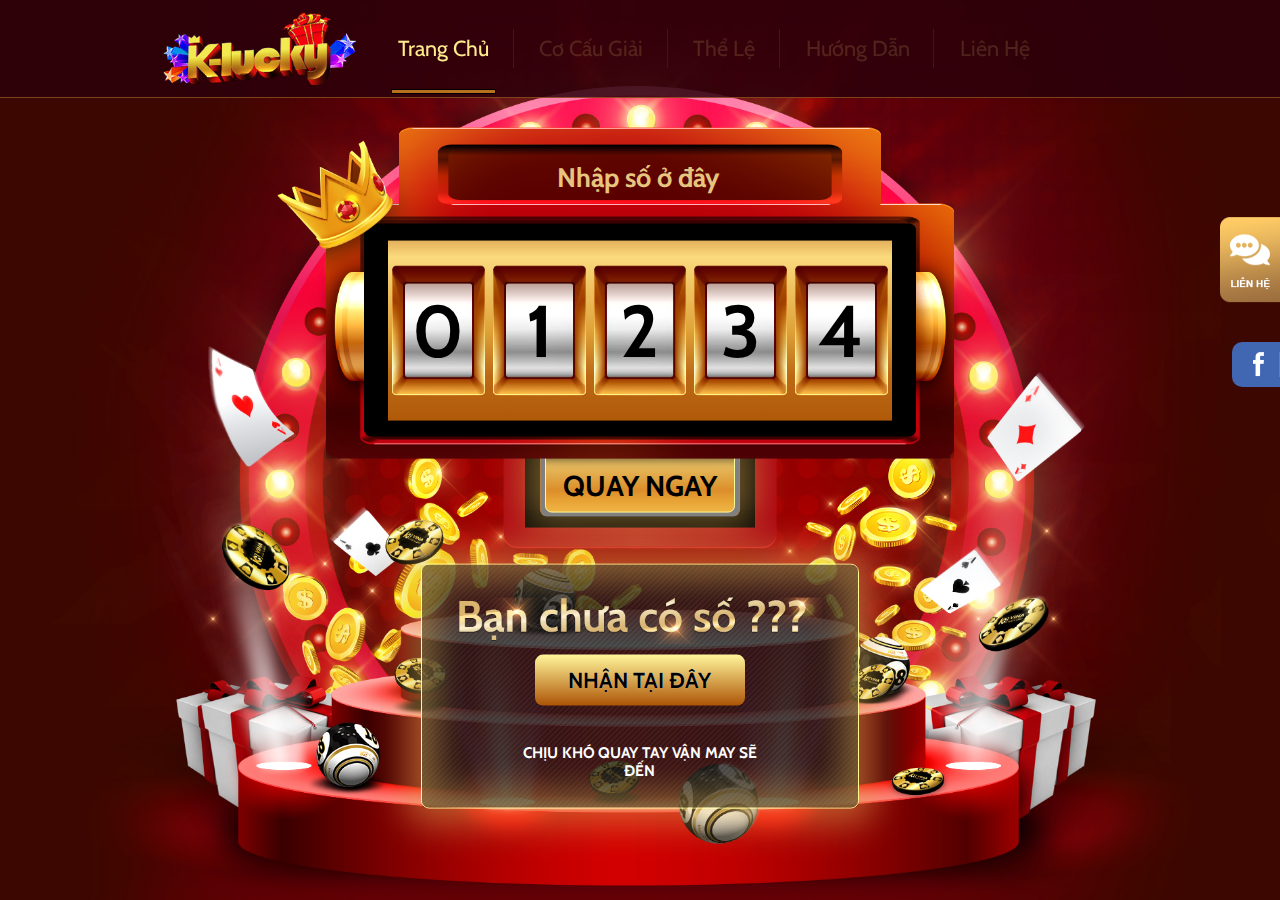
==== commit 0e60de22: "Duc" ====
--- a/index.html
+++ b/index.html
@@ -15,8 +15,8 @@
     <meta name="description" content="">
     <meta name="keywords" content="">
     <meta name="robots" content="index,follow" />
-    <link rel="shortcut icon" href="images/favicon48x48.ico" type="image/x-icon">
-    <link rel="icon" href="images/favicon48x48.ico" type="image/x-icon">
+    <link rel="shortcut icon" href="images/favicon.ico" type="image/x-icon">
+    <link rel="icon" href="images/favicon.ico" type="image/x-icon">
     
     <!-- ===== Stylesheet ===== -->
     <link rel="stylesheet" href="css/style.css">
@@ -97,7 +97,7 @@
                         <p class="get-number-wrap_title">
                             <img src="images/ban-chua-co-so.png" alt="">
                         </p>
-                        <a href="#" class="kl_btn_home">
+                        <a href="#btnNhanSo" class="kl_btn_home" data-toggle="modal" data-target="#btnNhanSo">
                             <span>NHẬN TẠI ĐÂY</span>
                         </a>
                         <p class="get-number-wrap_text">CHỊU KHÓ QUAY TAY VẬN MAY SẼ ĐẾN</p>
@@ -105,6 +105,105 @@
                 </div>
             </div>
             <!-- #lucky-wrap -->
+        </div>
+        <!-- Modal -->
+        <div class="modal fade" id="btnNhanSo" tabindex="-1" role="dialog" aria-labelledby="btnNhanSo">
+            <div class="modal-dialog modal-dialog-centered kl_modal" role="document">
+                <div class="modal-content kl_modal_content kl_modal_information">
+                    <div class="kl_btn_close_modal">
+                        <button type="button" class="close" data-dismiss="modal" aria-label="Close">
+                            <img src="images/kl_close_modal.png">
+                        </button>
+                    </div>
+                    <div class="modal-body">
+                        <p class="kl_modal_title text-center kl_modal_title_size">
+                            Nhập đầy đủ thông tin để nhận số
+                        </p>
+                        <div class="kl_formInformation">
+                            <form method="" action="" id="getInfomatio">
+                                <div class="form-group row">
+                                    <label for="username" class="col-sm-4 col-form-label kl_form_name">Tên Truy Cập :</label>
+                                    <div class="col-sm-8 kl_form_field">
+                                        <input type="text" class="form-control kl_form_input" id="username" placeholder="">
+                                    </div>
+                                </div>
+                                <div class="form-group row">
+                                    <label for="phonenumber" class="col-sm-4 col-form-label kl_form_name">Số Điện Thoại / Zalo :</label>
+                                    <div class="col-sm-8 kl_form_field">
+                                        <input type="text" class="form-control kl_form_input" id="phonenumber" placeholder="">
+                                    </div>
+                                </div>
+                                <div class="form-group row">
+                                    <label for="email" class="col-sm-4 col-form-label kl_form_name">Email :</label>
+                                    <div class="col-sm-8 kl_form_field">
+                                        <input type="Email" class="form-control kl_form_input" id="email" placeholder="">
+                                    </div>
+                                </div>
+                                <div class="form-group row">
+                                    <label for="change" class="col-sm-4 col-form-label kl_form_name">Cách Quy Đổi :</label>
+                                    <div class="col-sm-8 kl_form_field">
+                                        <select class="form-control kl_form_input" id="change">
+                                            <option value=""></option>
+                                            <option value="1">1</option>
+                                            <option value="2">2</option>
+                                            <option value="3">3</option>
+                                            <option value="4">4</option>
+                                        </select>
+                                    </div>
+                                </div>
+                                <div class="form-group row">
+                                    <label for="inputPassword" class="col-sm-4 col-form-label"></label>
+                                    <div class="col-sm-8 kl_form_field">
+                                        <div class="form-inline">
+                                            <div class="kl_form_name form-inline_col px-4 text-right">Từ  Ngày</div>
+                                            <div class="kl_form_name form-inline_col px-4 text-right">Đến Ngày</div>
+                                        </div>
+                                    </div>
+                                </div>
+                                <div class="form-group row">
+                                    <label for="inputPassword" class="col-sm-4 col-form-label kl_form_name kl_hide_moblie">Chọn ngày :</label>
+                                    <div class="col-sm-8 kl_form_field">
+                                        <div class="form-inline row">
+                                            <div class="form-inline_col">
+                                                 <input type="text" id="datepicker" class="form-control kl_form_input date" placeholder="">
+                                                 <div id="custom-pos"></div>
+                                            </div>
+                                            <div class="form-inline_col">
+                                                <input type="text" id="datepicker2" class="form-control kl_form_input" placeholder="">
+                                                <div class="custom-pos"></div>
+                                            </div>
+                                        </div>
+                                    </div>
+                                </div>
+                                <div class="form-group row">
+                                    <label class="col-sm-4 col-form-label kl_form_name"></label>
+                                    <div class="col-sm-8 kl_form_field">
+                                        <div class="text-center">
+                                            <a href="#" class="kl_btn">
+                                                <span>GỬI ĐI</span>
+                                            </a>
+                                        </div>
+                                    </div>
+                                </div>
+                            </form>
+                            <div class="line">
+                                <img src="images/line.png" alt="">
+                            </div>
+                            <div class="kl_register">
+                                <p class="text-center kl_text_while">Bạn chưa có tên truy cập hoặc mã giao dịch ?</p>
+                                <div class="btn-group">
+                                    <a href="#" class="kl_btn mr-3">
+                                        <span>CLICK NGAY</span>
+                                    </a>
+                                    <a href="#" class="kl_btn">
+                                        <span>LIÊN HỆ LILY</span>
+                                    </a>
+                                </div>
+                            </div>
+                        </div>
+                    </div>
+                </div>
+            </div>
         </div>
         <!-- #Zoom -->
     </div>
--- a/css/style.css
+++ b/css/style.css
@@ -10,6 +10,7 @@
 @import url(../lib/slick/slick.css);
 @import url(../lib/slick/slick-theme.css);
 @import url(../font/fontawesome/css/font-awesome.min.css);
+@import url(../lib/jquery-ui/jquery-ui.css);
 
 /*===== Layout Style =====*/
 body {
@@ -337,12 +338,14 @@
 }
 .kl_formInformation .form-inline_col {
     width: 50%;
+    padding: 0 15px;
 }
 
 .kl_formInformation .kl_form_input {
     border-radius: 4px;
     background-color: rgb(255, 255, 255);
     box-shadow: inset 0px 1px 1.5px 0.5px rgba(32, 13, 2, 0.44);
+    width: 100%;
 }
 .kl_formInformation .form-control:focus {
     background-color: rgb(255, 255, 255);
@@ -841,7 +844,7 @@
     vertical-align: top;
 }
 .kl_contactNow ul:last-child {
-    margin-left: 10px;
+    margin-left: 5px;
 }
 .kl_contactNow ul li {
     margin-bottom: 8px;
@@ -854,8 +857,8 @@
     vertical-align: middle;
 }
 .kl_contactNow ul li span {
-    margin-left: 10px;
-    font-size: 18px;
+    margin-left: 5px;
+    font-size: 20px;
     font-family: "Tahoma";
 }
 
@@ -990,19 +993,19 @@
 }
 .lucky-wrap .randomizer-wrap .random-input input::-webkit-input-placeholder {
   color: #e8c57e;
-  font-size: 40px;
+  font-size: 39.68px;
 }
 .lucky-wrap .randomizer-wrap .random-input input::-moz-placeholder {
   color: #e8c57e;
-  font-size: 40px;
+  font-size: 39.68px;
 }
 .lucky-wrap .randomizer-wrap .random-input input:-ms-input-placeholder {
   color: #e8c57e;
-  font-size: 40px;
+  font-size: 39.68px;
 }
 .lucky-wrap .randomizer-wrap .random-input input:-moz-placeholder {
   color: #e8c57e;
-  font-size: 40px;
+  font-size: 39.68px;
 }
 .lucky-wrap .randomizer-wrap .random-input input:focus::-webkit-input-placeholder { color:transparent; }
 .lucky-wrap .randomizer-wrap .random-input input:focus:-moz-placeholder { color:transparent; }
@@ -1328,12 +1331,12 @@
     .kl_formInformation .kl_form_field {
         flex: auto;
         max-width: 100%;
+        font-size: 22px;
     }
     .kl_formInformation .form-inline_col {
         width: 50%;
         text-align: left !important;
-        padding-left: 0 !important;
-        padding: 0 5px;
+        padding: 0 15px;
     }
     .kl_formInformation .form-inline_col .kl_form_input {
         width: 100%;
@@ -1702,7 +1705,7 @@
     }
 }
 
-/*.lucky-wrap .randomizer-wrap .random-input span {
+.lucky-wrap .randomizer-wrap .random-input span {
     position: relative;
 }
 .lucky-wrap .randomizer-wrap .random-input span:before {
@@ -1711,11 +1714,12 @@
     position: absolute;
     top: 0;
     left: 0;
-    -webkit-animation: lefttoright 5s infinite;
+    display: none;
+    /*-webkit-animation: lefttoright 5s infinite;
     -webkit-animation-timing-function: linear;
     animation: lefttoright 5s infinite;
-    animation-timing-function: linear;
-    display: none;
+    animation-timing-function: linear;*/
+    
 }
 .lucky-wrap .randomizer-wrap .random-input span:after {
     content: url(../images/linear.png);
@@ -1728,6 +1732,7 @@
     animation: righttoleft 5s infinite;
     animation-timing-function: linear;
     display: none;
+    
 }
 @-webkit-keyframes lefttoright {
     from {left: 0px;}
@@ -1745,4 +1750,4 @@
 @keyframes righttoleft {
     from {right: 0px;}
     to {right: 600px;}
-}*/+}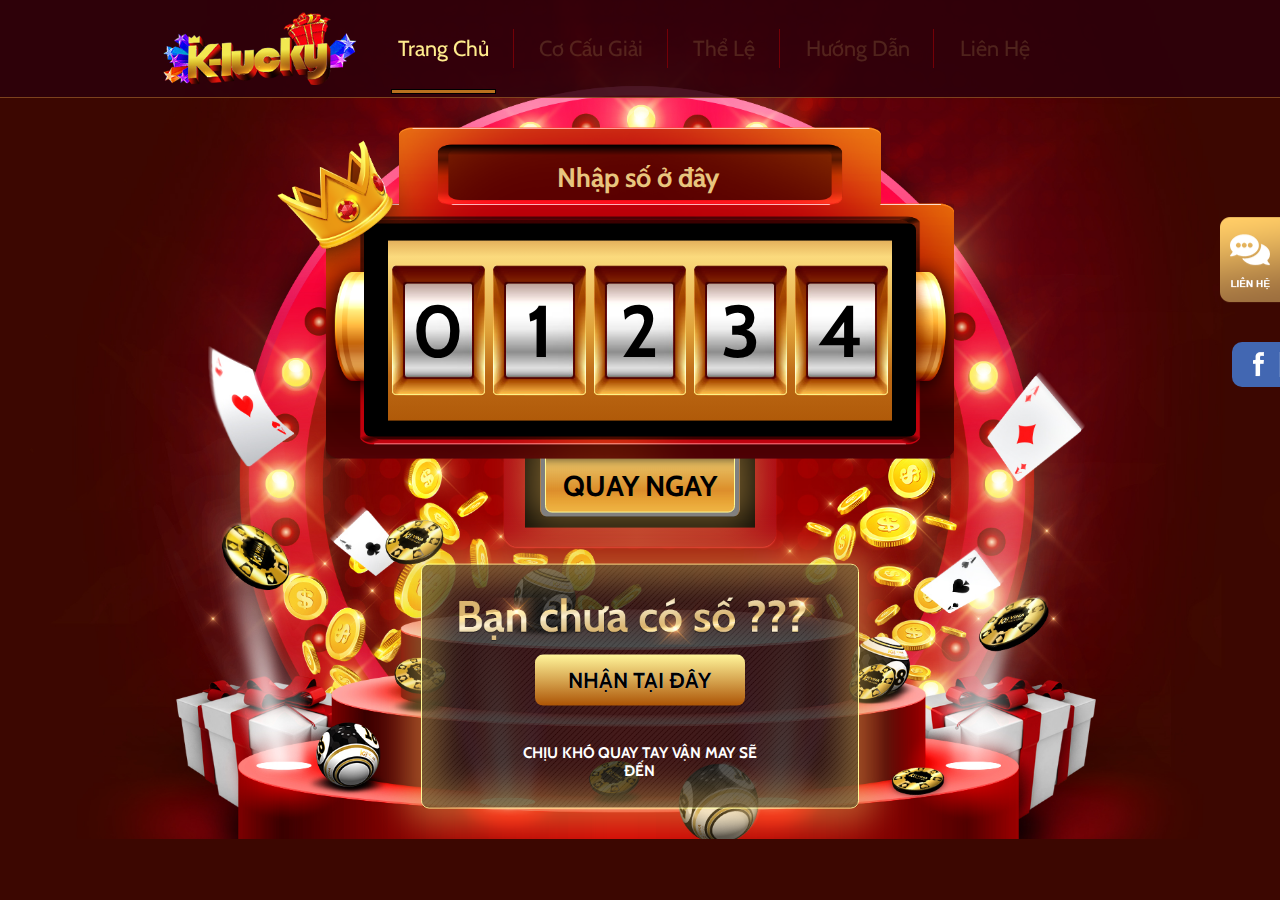
==== commit f7febb06: "Duc" ====
--- a/index.html
+++ b/index.html
@@ -20,7 +20,6 @@
     
     <!-- ===== Stylesheet ===== -->
     <link rel="stylesheet" href="css/style.css">
-    <link rel="stylesheet" href="css/run_css.css">
 
     <!-- HTML5 Shim and Respond.js IE8 support of HTML5 elements and media queries -->
     <!-- WARNING: Respond.js doesn't work if you view the page via file:// -->
@@ -30,180 +29,84 @@
             <script src="https://oss.maxcdn.com/libs/respond.js/1.4.2/respond.min.js"></script>
         <![endif]-->
 </head>
-<body>
+<body id="kl_home">
 
     <div id="Zoom">
         <div class="kl_background_home">
-            <header class="kl_header">
-                <div class="kl_header_ct">
-                    <div class="kl_logo">
-                        <a href="index.html" title="Home">
-                            <img src="images/Logo.png" alt="Klucky" class="kl_logo_desktop">
-                            <img src="images/logo_mobile.png" alt="Klucky" class="kl_logo_mobile">
-                        </a>
+            <div class="wrapper">
+                <header class="kl_header">
+                    <div class="kl_header_ct">
+                        <div class="kl_logo">
+                            <a href="index.html" title="Home">
+                                <img src="images/Logo.png" alt="Klucky" class="kl_logo_desktop">
+                                <img src="images/logo_mobile.png" alt="Klucky" class="kl_logo_mobile">
+                            </a>
+                        </div>
+                        <div class="kl_menu kl_menu_desktop">
+                            <ul class="kl_menu_content">
+                                <li class="kl_menu_item"><a href="index.html" class="kl_menu_link kl_menu_active" title="Trang Chủ">Trang Chủ</a></li>
+                                <li class="kl_menu_item"><a href="rewards.html" class="kl_menu_link" title="Cơ Cấu Giải">Cơ Cấu Giải</a></li>
+                                <li class="kl_menu_item"><a href="instructions.html" class="kl_menu_link" title="Thể Lệ">Thể Lệ</a></li>
+                                <li class="kl_menu_item"><a href="tnc.html" class="kl_menu_link" title="Hướng Dẫn">Hướng Dẫn</a></li>
+                                <li class="kl_menu_item"><a href="contact.html" class="kl_menu_link" title="Liên Hệ">Liên Hệ</a></li>
+                            </ul>
+                        </div>
+                        <div class="kl_menu_mobile">
+                            <div class="dropdown">
+                                <button class="btn btn-secondary dropdown-toggle" type="button" id="dropdownMenuButton" data-toggle="dropdown" aria-haspopup="true" aria-expanded="false">
+                                    Trang Chủ
+                                    <span class="arrow">
+                                        <img src="images/arrow-down.png" alt="">
+                                    </span>
+                                </button>
+                                <div class="dropdown-menu" aria-labelledby="dropdownMenuButton">
+                                    <a class="dropdown-item dropdown-item-active" href="index.html">Trang Chủ</a>
+                                    <a class="dropdown-item" href="rewards.html">Cơ Cấu Giải</a>
+                                    <a class="dropdown-item" href="tnc.html">Thể Lệ</a>
+                                    <a class="dropdown-item" href="instructions.html">Hướng Dẫn</a>
+                                    <a class="dropdown-item" href="contact.html">Liên Hệ</a>
+                                </div>
+                            </div>
+                        </div>
                     </div>
-                    <div class="kl_menu kl_menu_desktop">
-                        <ul class="kl_menu_content">
-                            <li class="kl_menu_item"><a href="index.html" class="kl_menu_link kl_menu_active" title="Trang Chủ">Trang Chủ</a></li>
-                            <li class="kl_menu_item"><a href="rewards.html" class="kl_menu_link" title="Cơ Cấu Giải">Cơ Cấu Giải</a></li>
-                            <li class="kl_menu_item"><a href="instructions.html" class="kl_menu_link" title="Thể Lệ">Thể Lệ</a></li>
-                            <li class="kl_menu_item"><a href="tnc.html" class="kl_menu_link" title="Hướng Dẫn">Hướng Dẫn</a></li>
-                            <li class="kl_menu_item"><a href="contact.html" class="kl_menu_link" title="Liên Hệ">Liên Hệ</a></li>
-                        </ul>
-                    </div>
-                    <div class="kl_menu_mobile">
-                        <div class="dropdown">
-                            <button class="btn btn-secondary dropdown-toggle" type="button" id="dropdownMenuButton" data-toggle="dropdown" aria-haspopup="true" aria-expanded="false">
-                                Trang Chủ
-                                <span class="arrow">
-                                    <img src="images/arrow-down.png" alt="">
-                                </span>
-                            </button>
-                            <div class="dropdown-menu" aria-labelledby="dropdownMenuButton">
-                                <a class="dropdown-item dropdown-item-active" href="index.html">Trang Chủ</a>
-                                <a class="dropdown-item" href="rewards.html">Cơ Cấu Giải</a>
-                                <a class="dropdown-item" href="tnc.html">Thể Lệ</a>
-                                <a class="dropdown-item" href="instructions.html">Hướng Dẫn</a>
-                                <a class="dropdown-item" href="contact.html">Liên Hệ</a>
-                            </div>
+                </header>
+                <!-- Header -->
+                <div class="lucky-wrap">
+                    <div class="randomizer-wrap">
+                        <div class="random-input">
+                            <span><input type="text" name="random-number" placeholder="Nhập số ở đây"></span>
+                        </div>
+                        <div class="number-run-wrap">
+                            <div class="number-box">
+                                <div class="number-list">
+                                    <span class="number">0</span>
+                                    <span class="number">1</span>
+                                    <span class="number">2</span>
+                                    <span class="number">3</span>
+                                    <span class="number">4</span>
+                                </div>
+                            </div>
+                        </div>
+                        <div class="run-btn-wrap">
+                            <div class="run-box" id="btnQuayNgay">
+                                <span><button>QUAY NGAY</button></span>
+                            </div>
+                        </div>
+
+                        <div class="get-number-wrap">
+                            <p class="get-number-wrap_title">
+                                <img src="images/ban-chua-co-so.png" alt="">
+                            </p>
+                            <a href="#btnNhanSo" class="kl_btn_home" data-toggle="modal" data-target="#btnNhanSo">
+                                <span>NHẬN TẠI ĐÂY</span>
+                            </a>
+                            <p class="get-number-wrap_text">CHỊU KHÓ QUAY TAY VẬN MAY SẼ ĐẾN</p>
                         </div>
                     </div>
                 </div>
-            </header>
-            <!-- Header -->
-            <div class="lucky-wrap">
-                <div class="randomizer-wrap">
-                    <div class="random-input">
-                        <span><input type="text" name="random-number" placeholder="Nhập số ở đây"></span>
-                    </div>
-                    <div class="number-run-wrap">
-                        <div class="number-box">
-                            <div class="number-list">
-                                <span class="number">0</span>
-                                <span class="number">1</span>
-                                <span class="number">2</span>
-                                <span class="number">3</span>
-                                <span class="number">4</span>
-                            </div>
-                        </div>
-                    </div>
-                    <div class="run-btn-wrap">
-                        <div class="run-box">
-                            <span><button>QUAY NGAY</button></span>
-                        </div>
-                    </div>
-
-                    <div class="get-number-wrap">
-                        <p class="get-number-wrap_title">
-                            <img src="images/ban-chua-co-so.png" alt="">
-                        </p>
-                        <a href="#btnNhanSo" class="kl_btn_home" data-toggle="modal" data-target="#btnNhanSo">
-                            <span>NHẬN TẠI ĐÂY</span>
-                        </a>
-                        <p class="get-number-wrap_text">CHỊU KHÓ QUAY TAY VẬN MAY SẼ ĐẾN</p>
-                    </div>
-                </div>
+                <!-- .wrapper -->
             </div>
             <!-- #lucky-wrap -->
-        </div>
-        <!-- Modal -->
-        <div class="modal fade" id="btnNhanSo" tabindex="-1" role="dialog" aria-labelledby="btnNhanSo">
-            <div class="modal-dialog modal-dialog-centered kl_modal" role="document">
-                <div class="modal-content kl_modal_content kl_modal_information">
-                    <div class="kl_btn_close_modal">
-                        <button type="button" class="close" data-dismiss="modal" aria-label="Close">
-                            <img src="images/kl_close_modal.png">
-                        </button>
-                    </div>
-                    <div class="modal-body">
-                        <p class="kl_modal_title text-center kl_modal_title_size">
-                            Nhập đầy đủ thông tin để nhận số
-                        </p>
-                        <div class="kl_formInformation">
-                            <form method="" action="" id="getInfomatio">
-                                <div class="form-group row">
-                                    <label for="username" class="col-sm-4 col-form-label kl_form_name">Tên Truy Cập :</label>
-                                    <div class="col-sm-8 kl_form_field">
-                                        <input type="text" class="form-control kl_form_input" id="username" placeholder="">
-                                    </div>
-                                </div>
-                                <div class="form-group row">
-                                    <label for="phonenumber" class="col-sm-4 col-form-label kl_form_name">Số Điện Thoại / Zalo :</label>
-                                    <div class="col-sm-8 kl_form_field">
-                                        <input type="text" class="form-control kl_form_input" id="phonenumber" placeholder="">
-                                    </div>
-                                </div>
-                                <div class="form-group row">
-                                    <label for="email" class="col-sm-4 col-form-label kl_form_name">Email :</label>
-                                    <div class="col-sm-8 kl_form_field">
-                                        <input type="Email" class="form-control kl_form_input" id="email" placeholder="">
-                                    </div>
-                                </div>
-                                <div class="form-group row">
-                                    <label for="change" class="col-sm-4 col-form-label kl_form_name">Cách Quy Đổi :</label>
-                                    <div class="col-sm-8 kl_form_field">
-                                        <select class="form-control kl_form_input" id="change">
-                                            <option value=""></option>
-                                            <option value="1">1</option>
-                                            <option value="2">2</option>
-                                            <option value="3">3</option>
-                                            <option value="4">4</option>
-                                        </select>
-                                    </div>
-                                </div>
-                                <div class="form-group row">
-                                    <label for="inputPassword" class="col-sm-4 col-form-label"></label>
-                                    <div class="col-sm-8 kl_form_field">
-                                        <div class="form-inline">
-                                            <div class="kl_form_name form-inline_col px-4 text-right">Từ  Ngày</div>
-                                            <div class="kl_form_name form-inline_col px-4 text-right">Đến Ngày</div>
-                                        </div>
-                                    </div>
-                                </div>
-                                <div class="form-group row">
-                                    <label for="inputPassword" class="col-sm-4 col-form-label kl_form_name kl_hide_moblie">Chọn ngày :</label>
-                                    <div class="col-sm-8 kl_form_field">
-                                        <div class="form-inline row">
-                                            <div class="form-inline_col">
-                                                 <input type="text" id="datepicker" class="form-control kl_form_input date" placeholder="">
-                                                 <div id="custom-pos"></div>
-                                            </div>
-                                            <div class="form-inline_col">
-                                                <input type="text" id="datepicker2" class="form-control kl_form_input" placeholder="">
-                                                <div class="custom-pos"></div>
-                                            </div>
-                                        </div>
-                                    </div>
-                                </div>
-                                <div class="form-group row">
-                                    <label class="col-sm-4 col-form-label kl_form_name"></label>
-                                    <div class="col-sm-8 kl_form_field">
-                                        <div class="text-center">
-                                            <a href="#" class="kl_btn">
-                                                <span>GỬI ĐI</span>
-                                            </a>
-                                        </div>
-                                    </div>
-                                </div>
-                            </form>
-                            <div class="line">
-                                <img src="images/line.png" alt="">
-                            </div>
-                            <div class="kl_register">
-                                <p class="text-center kl_text_while">Bạn chưa có tên truy cập hoặc mã giao dịch ?</p>
-                                <div class="btn-group">
-                                    <a href="#" class="kl_btn mr-3">
-                                        <span>CLICK NGAY</span>
-                                    </a>
-                                    <a href="#" class="kl_btn">
-                                        <span>LIÊN HỆ LILY</span>
-                                    </a>
-                                </div>
-                            </div>
-                        </div>
-                    </div>
-                </div>
-            </div>
         </div>
         <!-- #Zoom -->
     </div>
@@ -237,6 +140,99 @@
     </a>
     <!-- Facebook -->
 
+    <!-- Modal -->
+    <div class="modal fade" id="btnNhanSo" tabindex="-1" role="dialog" aria-labelledby="btnNhanSo">
+        <div class="modal-dialog modal-dialog-centered kl_modal" role="document">
+            <div class="modal-content kl_modal_content kl_modal_information">
+                <div class="kl_btn_close_modal">
+                    <button type="button" class="close" data-dismiss="modal" aria-label="Close">
+                        <img src="images/kl_close_modal.png">
+                    </button>
+                </div>
+                <div class="modal-body">
+                    <p class="kl_modal_title text-center kl_modal_title_size">
+                        Nhập đầy đủ thông tin để nhận số
+                    </p>
+                    <div class="kl_formInformation">
+                        <form method="" action="" id="getInfomatio">
+                            <div class="form-group row">
+                                <label for="username" class="col-sm-4 col-form-label kl_form_name">Tên Truy Cập :</label>
+                                <div class="col-sm-8 kl_form_field">
+                                    <input type="text" class="form-control kl_form_input" id="username" placeholder="Vui lòng nhập Họ và Tên...">
+                                    <label class="required">Vui lòng nhập Họ và Tên</label>
+                                </div>
+                            </div>
+                            <div class="form-group row">
+                                <label for="phonenumber" class="col-sm-4 col-form-label kl_form_name">Số Điện Thoại / Zalo :</label>
+                                <div class="col-sm-8 kl_form_field">
+                                    <input type="text" class="form-control kl_form_input" id="phonenumber" placeholder="Vui lòng nhập thông tin liên hệ...">
+                                    <label class="required">Dộ dài 9 số, không nhập số 0 đầu</label>
+                                </div>
+                            </div>
+                            <div class="form-group row">
+                                <label for="email" class="col-sm-4 col-form-label kl_form_name">Email :</label>
+                                <div class="col-sm-8 kl_form_field">
+                                    <input type="Email" class="form-control kl_form_input" id="email" placeholder="Vui lòng nhập địa chỉ email...">
+                                    <label class="required">Vui lòng nhập đúng Email</label>
+                                </div>
+                            </div>
+                            <div class="form-group row">
+                                <label for="change" class="col-sm-4 col-form-label kl_form_name">Cách Quy Đổi :</label>
+                                <div class="col-sm-8 kl_form_field">
+                                    <select class="form-control kl_form_input" id="change">
+                                        <option value="">Vui lòng chọn 1...</option>
+                                        <option value="1">Quy Đổi Tiền Gửi</option>
+                                        <option value="2">Quy Đổi Tiền Thua Cược</option>
+                                    </select>
+                                    <label class="required">Vui lòng nhập đúng Email</label>
+                                </div>
+                            </div>
+                            <div class="form-group row">
+                                <label for="inputPassword" class="col-sm-4 col-form-label kl_form_name">Chọn ngày :</label>
+                                <div class="col-sm-8 kl_form_field">                                    
+                                    <div class="form-inline row">
+                                        <div class="form-inline_col">
+                                             <input type="text" id="datepicker" class="form-control kl_form_input" placeholder="Từ ngày">
+                                             <label class="required">Vui lòng nhập đúng Email</label>
+                                        </div>
+                                        <div class="form-inline_col">
+                                            <input type="text" id="datepicker2" class="form-control kl_form_input" placeholder="Đến ngày">
+                                            <label class="required">Vui lòng nhập đúng Email</label>
+                                        </div>
+                                    </div>
+                                </div>
+                            </div>
+                            <div class="form-group row">
+                                <label class="col-sm-4 col-form-label kl_form_name"></label>
+                                <div class="col-sm-8 kl_form_field">
+                                    <div class="text-center">
+                                        <button type="sumit" class="kl_btn">
+                                            <span>Gửi đi</span>
+                                        </button>
+                                    </div>
+                                </div>
+                            </div>
+                        </form>
+                        <div class="line">
+                            <img src="images/line.png" alt="">
+                        </div>
+                        <div class="kl_register">
+                            <p class="text-center kl_text_while">Bạn chưa có tên truy cập hoặc mã giao dịch ?</p>
+                            <div class="btn-group">
+                                <a href="#" class="kl_btn mr-3">
+                                    <span>CLICK NGAY</span>
+                                </a>
+                                <a href="#" class="kl_btn">
+                                    <span>LIÊN HỆ LILY</span>
+                                </a>
+                            </div>
+                        </div>
+                    </div>
+                </div>
+            </div>
+        </div>
+    </div>
+
     <!-- ===== JS ===== -->
     <script src="js/jquery.min.js"></script>
     <!-- Js Bootstrap -->
@@ -244,7 +240,9 @@
     <script src="lib/bootstrap/js/bootstrap.min.js"></script>
     <!-- Js Slick -->
     <script src="lib/slick/slick.min.js"></script>
+    <!-- Js Datepicker -->
+    <script src="lib/jquery-ui/jquery-ui.min.js"></script>
+    <script src="lib/jquery-ui/jquery.ui.datepicker-vi-VN.js"></script>
     <!-- Js Common -->
     <script src="js/main.js"></script>
-</body>
 </html>--- a/css/style.css
+++ b/css/style.css
@@ -5,6 +5,7 @@
 /* Fonts */
 @import url('https://fonts.googleapis.com/css?family=Cabin:400,500,600,700');
 @import url(../font/icielBrandonText/stylesheet.css);
+@import url(../font/Tahoma/stylesheet.css);
 /*  Css */
 @import url(../lib/bootstrap/css/bootstrap.min.css);
 @import url(../lib/slick/slick.css);
@@ -104,6 +105,9 @@
 .pageChild {
     background: #560001;
 }
+.kl_rewards_body {
+    overflow-y: scroll;
+}
 
 /* Header */
 .kl_header {
@@ -205,7 +209,7 @@
 }
 .kl_modal .modal-body {
     padding-top: 0;
-    padding-bottom: 30px;
+    padding-bottom: 20px;
 }
 .kl_modal_title {
     font-family: "iCielBrandonText";
@@ -217,7 +221,7 @@
     -webkit-text-fill-color: transparent;
 }
 .kl_text_while {
-    font-size: 22.4px;
+    font-size: 20px;
     font-family: "iCielBrandonText";
     color: rgb(255, 255, 255);
     font-weight: bold;
@@ -230,10 +234,14 @@
 }
 
 .kl_btn_close_modal {
-    padding: 15px 15px 0;
+    padding: 10px 15px 0;
 }
 .kl_btn_close_modal .close {
     opacity: 1;
+}
+.kl_btn_close_modal .close img {
+    width: 15px;
+    height: 15px;
 }
 .kl_btn {
     border-radius: 12px;
@@ -241,15 +249,22 @@
     background-image: -webkit-linear-gradient( 90deg, rgb(160,121,75) 0%, rgb(166,103,40) 0%, rgb(172,84,5) 0%, rgb(214,164,79) 49%, rgb(255,244,153) 99%);
     background-image: -ms-linear-gradient( 90deg, rgb(160,121,75) 0%, rgb(166,103,40) 0%, rgb(172,84,5) 0%, rgb(214,164,79) 49%, rgb(255,244,153) 99%);
     box-shadow: 0.052px 0.999px 0.99px 0.01px rgba(15, 15, 15, 0.004);
-    width: 310px;
-    height: 76px;
-    line-height: 76px;
+    width: 270px;
+    height: 60px;
+    line-height: 60px;
     display: block;
     margin: 0 auto;
     text-align: center;
+    border: none;
+    cursor: pointer;
+    transition: all 0.25s;
+}
+.kl_btn:hover {
+    opacity: 0.9;
+    transition: all 0.25s;
 }
 .kl_btn span {
-    font-size: 32px;
+    font-size: 27px;
     font-family: "Cabin";
     color: rgb(0, 0, 0);
     font-weight: bold;
@@ -262,10 +277,10 @@
 
 /* Modal Prizes */
 .kl_modal_prizes .kl_modal_title {
-    font-size: 42px;
+    font-size: 38px;
 }
 .kl_modal_prizes .kl_numberGift {
-    margin: 20px 0 30px;
+    margin: 10px 0 30px;
     position: relative;
     text-align: center;
 }
@@ -285,7 +300,7 @@
     margin: 0 auto;
 }
 .kl_modal_prizes .kl_btn {
-    margin-bottom: 30px;
+    margin-bottom: 15px;
 }
 
 .kl_modal_prizes .kl_text_yellow {
@@ -305,35 +320,47 @@
 
 /* kl_modal_betterlucknexttime */
 .kl_modal_betterlucknexttime .kl_modal_title_size {
-    font-size: 48px;
-    margin-bottom: 30px;
+    font-size: 38px;
+    margin-bottom: 15px;
     font-family: "icielBrandonText";
 }
 .kl_modal_betterlucknexttime .kl_modal_video {
-    margin: 0 auto 25px;
+    margin: 0 auto 15px;
     text-align: center;
     border-radius: 4px;
 }
 .kl_modal_betterlucknexttime .kl_text_while {
-    margin-bottom: 30px;
+    margin-bottom: 15px;
 }
 .kl_modal_betterlucknexttime .kl_btn span {
-    font-size: 34px;
+    font-size: 28px;
 }
 
 /* Modal Information */
 .kl_modal_information .kl_modal_title_size {
     font-family: "icielBrandonText";
-    font-size: 48px;
-    margin-bottom: 30px;
+    font-size: 38px;
+    margin-bottom: 15px;
 }
 .kl_formInformation {
     padding: 0 140px;
+}
+.kl_formInformation .required {
+    color: #ffffff;
+    background-color: transparent;
+    border-color: transparent;
+    margin-top: 0.5rem;
+    margin-bottom: 0;
+    display: block;
+    text-align: left;
+}
+.kl_formInformation .form-group {
+    margin-bottom: 10px;
+    align-items: flex-start;
 }
 .kl_formInformation .kl_form_name {
     font-size: 18px;
     font-family: "Tahoma";
-    color: rgb(255, 255, 255);
     color: #fff;
 }
 .kl_formInformation .form-inline_col {
@@ -346,31 +373,40 @@
     background-color: rgb(255, 255, 255);
     box-shadow: inset 0px 1px 1.5px 0.5px rgba(32, 13, 2, 0.44);
     width: 100%;
+    height: 34px;
+    line-height: 34px;
 }
 .kl_formInformation .form-control:focus {
     background-color: rgb(255, 255, 255);
     box-shadow: inset 0px 1px 1.5px 0.5px rgba(32, 13, 2, 0.44);   
 }
 
-.line  img {
+.line img {
     width: 100%;
     height: 2px;
     margin: 0 auto;
 }
 .kl_register {
-    margin-top: 20px;
+    margin-top: 10px;
+}
+.kl_register .btn-group {
+    display: block;
+    text-align: center;
+}
+.kl_register .btn-group .kl_btn {
+    display: inline-block;
 }
 .kl_register .kl_text_while {
     margin-bottom: 20px;
 }
 
 .kl_modal_submit .kl_modal_title_size {
-    font-size: 44px;
+    font-size: 35px;
 }
 
 /* Get Number */
 .kl_modal_getNumber .kl_modal_title_size {
-    font-size: 48px;
+    font-size: 38px;
     font-family: "icielBrandonText";
 }
 
@@ -390,12 +426,15 @@
 }
 
 /* ***** Rewards ***** */
+.wrapper_kl_rewards {
+    height: auto;
+}
 .kl_rewards_title span {
     font-size: 42px;
     font-family: "iCielBrandonText";
     color: rgb(0, 0, 0);
     font-weight: bold;
-    display: block;
+    display: inline-block;
     position: relative;
     text-transform: uppercase;
     background: -webkit-gradient(linear, left top, right top, from(#5f4406), color-stop(6%, #ffe49d), color-stop(11%, #ffe49d), color-stop(25%, #dbb570), color-stop(29%, #ffe49d), color-stop(30%, #ffe49d), color-stop(32%, #fef0cf), color-stop(33%, #dbb570), color-stop(35%, #ffe49d), color-stop(41%, #ffe49d), color-stop(69%, #eedcb1), color-stop(73%, #fef0cf), color-stop(80%, #eedcb1), color-stop(86%, #ffe49d), color-stop(93%, #ffe49d), color-stop(94%, #dbb570));
@@ -410,12 +449,12 @@
     margin: 0 auto;
     position: absolute;
     bottom: -35px;
-    right: 75px;
+    right: -46px;
 }
 .kl_rewards_title2 span:after {
     content: url("../images/star_text2.png");
-    bottom: -40px;
-    right: 70px;
+  	bottom: -40px;
+    right: -95px;
 }
 
 .kl_autoplay_style {
@@ -533,7 +572,7 @@
 }
 
 /* Item Gift */
-.kl_listGift {
+/*.kl_listGift {
     margin-right: -10px;
     margin-left: -10px;
 }
@@ -553,10 +592,10 @@
 }
 .kl_listGift_ct::-webkit-scrollbar-thumb {
     background-color: rgb(86, 0, 1);
-}
+}*/
 .kl_listGift .row {
-    margin-right: -10px;
-    margin-left: -10px;
+    margin-right: -5px;
+    margin-left: -5px;
 }
 .kl_listGift .kl_Giftitem {
     padding-right: 5px;
@@ -580,6 +619,7 @@
     right: 10px;
     color: #fff;
     font-family: "Tahoma";
+    font-size: 18px;
 }
 .kl_itemGift .kl_imgGift {
     width: 100%;
@@ -632,14 +672,15 @@
     background-image: -webkit-linear-gradient( 90deg, rgb(160,121,75) 0%, rgb(166,103,40) 0%, rgb(172,84,5) 0%, rgb(214,164,79) 49%, rgb(255,244,153) 99%);
     background-image: -ms-linear-gradient( 90deg, rgb(160,121,75) 0%, rgb(166,103,40) 0%, rgb(172,84,5) 0%, rgb(214,164,79) 49%, rgb(255,244,153) 99%);
     box-shadow: 0.052px 0.999px 0.99px 0.01px rgba(15, 15, 15, 0.28);
-    width: 151px;
-    height: 45px;
-    line-height: 45px;
+    width: 155px;
+    height: 55px;
+    line-height: 55px;
     display: block;
     margin: 0 auto;
 }
 
 .kl_btn_item span {
+    font-size: 20px;
     font-family: "iCielBrandonText";
     color: rgb(0, 0, 0);
     font-weight: bold;
@@ -688,7 +729,7 @@
 }
 .kl_content_item .kl_content_link {
     font-size: 26px;
-    color: rgba(255, 236, 141, 0.15);
+    color: rgba(255, 236, 141, 0.4);
     font-weight: bold;
     transition: all 0.4s ease-out 0s;
     -webkit-transition: all 0.4s ease-out 0s;
@@ -771,7 +812,7 @@
 .kl_girl {
     position: absolute;
     right: -50px;
-    bottom: -270px; 
+    bottom: -225px; 
 }
 .kl_main_contact_ct {
     width: 680px;
@@ -818,10 +859,10 @@
     font-family: "iCielBrandonText";
 }
 .kl_contactNow {
-    margin-top: 45px;
+    margin-top: 25px;
 }
 .kl_contactNow p {
-    font-size: 30px;
+    font-size: 31px;
     font-family: "iCielBrandonText";
     color: rgb(255, 255, 255);
     font-weight: bold;
@@ -832,12 +873,15 @@
     -webkit-transform: matrix( 0.98158457998855,0,0,0.98216092073992,0,0);
     -ms-transform: matrix( 0.98158457998855,0,0,0.98216092073992,0,0);
 }
+.kl_contactNow .kl_contactNow_titile_item {
+    font-size: 27px;
+}
 .kl_contactNow p span {
     border-bottom: 2px solid rgba(255, 255, 255, 0.8);
 }
 .kl_contactNow_ct {
     padding: 0 50px;
-    margin-top: 45px;
+    margin-top: 15px;
 }
 .kl_contactNow ul {
     display: inline-block;
@@ -947,6 +991,11 @@
 }
 
 /* ***** Home ***** */
+.wrapper {
+    max-width: 1440px;
+    margin: 0 auto;
+    overflow: hidden;
+}
 .lucky-wrap {
     /*background: url(../images/bg.jpg) no-repeat center;*/
     min-height: 1331px;
@@ -1145,6 +1194,9 @@
     text-align: center;
     margin: 0 auto 40px;
 }
+.lucky-wrap .randomizer-wrap .get-number-wrap .kl_btn_home:hover {
+    opacity: 0.9;
+}
 .get-number-wrap_text {
     font-size: 37px;
     font-family: "Cabin";
@@ -1184,12 +1236,17 @@
 
 /* ***** RESPONSIVE ***** */
 @media (max-width: 1366px) {
-    .wrapper2 {
+    .wrapper, .wrapper2 {
         width: auto;
+        height: 1241px;
     }
     .kl_menu_content .kl_menu_item {
         padding-right: 25px;
         padding-left: 25px;
+    }
+    .kl_listGift {
+		width: auto;
+		padding: 0 15px;
     }
 }
 @media (max-width: 1024px) {
@@ -1283,6 +1340,9 @@
     .kl_modal {
         max-width: 950px;
     }
+    .kl_main_contact {
+        min-height: 800px;
+    }
 }
 @media (max-width: 767px) and (min-width: 577px) {
     .kl_modal {
@@ -1290,9 +1350,6 @@
     }
 }
 @media (max-width: 767px) {
-    body {
-        background: #5b0012;
-    }
     .kl_slider .kl_slide_item .kl_starGift .fa-star {
         font-size: 100%;
     }
@@ -1301,10 +1358,16 @@
     }
     .kl_background_child {
         background: #560001;
+    }
+    .wrapper {
+        max-width: 750px;
     }
     .wrapper2 {
         background: url(../images/bg2_mb.jpg) no-repeat top center;
         max-width: 750px;
+    }
+    .wrapper_kl_rewards {
+    	background-position: bottom center;
     }
     .kl_hide_moblie {
         display: none;
@@ -1331,6 +1394,14 @@
     .kl_formInformation .kl_form_field {
         flex: auto;
         max-width: 100%;
+        font-size: 25px;
+    }
+    .kl_formInformation .kl_form_input {
+        height: 45px;
+        line-height: 45px;
+        font-size: 16px !important;
+    }
+    .kl_text_while {
         font-size: 22px;
     }
     .kl_formInformation .form-inline_col {
@@ -1381,9 +1452,9 @@
     .kl_main_contact .kl_btn span {
         font-size: 30px;
     }
-    .kl_contactNow p {
+/*    .kl_contactNow p {
         font-size: 11.696px;
-    }
+    }*/
     .kl_contactNow_ct {
         padding: 0 40px;
         margin-top: 30px;
@@ -1413,7 +1484,7 @@
         padding: 0 30px;
     }
     .kl_listGift .kl_Giftitem {
-        width: calc(100% / 3);
+        width: calc(100% / 2);
     }
 
     /* ***** Tnc - Intructions ***** */
@@ -1422,6 +1493,7 @@
         height: auto;
         margin-bottom: 3px;
         max-height: none;
+        background-color: rgb(49, 0, 0.8);
     }
     .kl_content .kl_content_right {
         width: 100%;
@@ -1570,6 +1642,13 @@
     .kl_rewards_title span {
         font-size: 30px;
     }
+    .kl_contactNow ul li {
+    	margin-bottom: 15px;
+    }
+    .kl_contactNow ul:last-child {
+	    margin-left: 0;
+	    margin-top: 15px;
+	}
 }
 
 @media (max-width: 568px) {
@@ -1620,9 +1699,6 @@
     .kl_text_contact {
         font-size: 20px;
         margin-bottom: 0;
-    }
-    .kl_contactNow p {
-        font-size: 6px;
     }
     .kl_contactNow ul:last-child {
         margin-left: 0;
@@ -1703,9 +1779,12 @@
         background: transparent;
         width: auto;
     }
-}
-
-.lucky-wrap .randomizer-wrap .random-input span {
+    .kl_listGift .kl_Giftitem {
+	    width: 100%;
+	}
+}
+
+/*.lucky-wrap .randomizer-wrap .random-input span {
     position: relative;
 }
 .lucky-wrap .randomizer-wrap .random-input span:before {
@@ -1715,10 +1794,10 @@
     top: 0;
     left: 0;
     display: none;
-    /*-webkit-animation: lefttoright 5s infinite;
+    -webkit-animation: lefttoright 5s infinite;
     -webkit-animation-timing-function: linear;
     animation: lefttoright 5s infinite;
-    animation-timing-function: linear;*/
+    animation-timing-function: linear;
     
 }
 .lucky-wrap .randomizer-wrap .random-input span:after {
@@ -1750,4 +1829,4 @@
 @keyframes righttoleft {
     from {right: 0px;}
     to {right: 600px;}
-}+}*/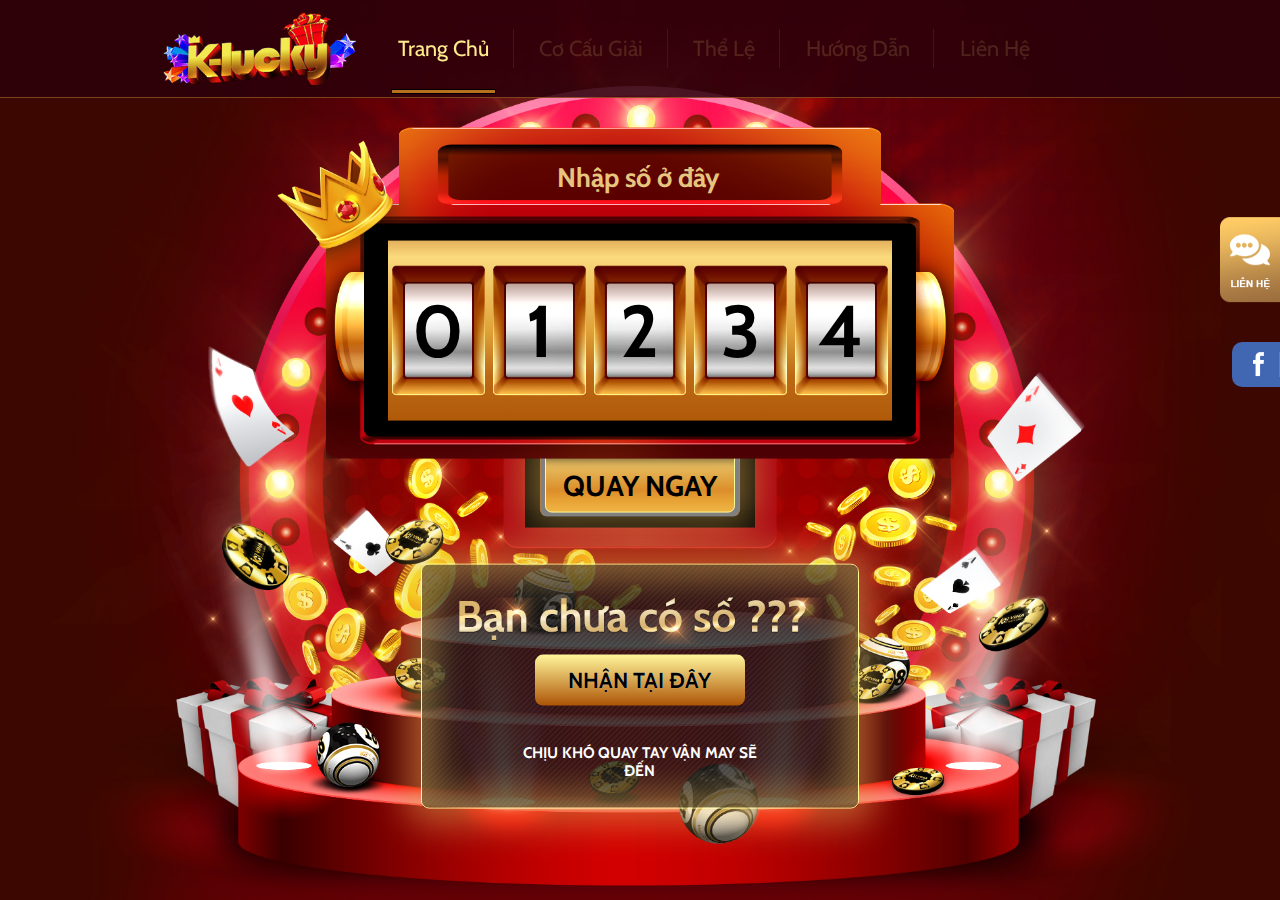
==== commit 66c36af7: "Duc" ====
--- a/index.html
+++ b/index.html
@@ -107,6 +107,98 @@
                 <!-- .wrapper -->
             </div>
             <!-- #lucky-wrap -->
+            <!-- Modal -->
+            <div class="modal fade" id="btnNhanSo" tabindex="-1" role="dialog" aria-labelledby="btnNhanSo">
+                <div class="modal-dialog modal-dialog-centered kl_modal" role="document">
+                    <div class="modal-content kl_modal_content kl_modal_information kl_modal_information_home">
+                        <div class="kl_btn_close_modal">
+                            <button type="button" class="close" data-dismiss="modal" aria-label="Close">
+                                <img src="images/kl_close_modal.png">
+                            </button>
+                        </div>
+                        <div class="modal-body">
+                            <p class="kl_modal_title text-center kl_modal_title_size">
+                                Nhập đầy đủ thông tin để nhận số
+                            </p>
+                            <div class="kl_formInformation">
+                                <form method="" action="" id="getInfomatio">
+                                    <div class="form-group row">
+                                        <label for="username" class="col-sm-4 col-form-label kl_form_name">Họ và Tên :</label>
+                                        <div class="col-sm-8 kl_form_field">
+                                            <input type="text" class="form-control kl_form_input" id="username" placeholder="Vui lòng nhập Họ và Tên...">
+                                            <label class="required">Vui lòng nhập Họ và Tên</label>
+                                        </div>
+                                    </div>
+                                    <div class="form-group row">
+                                        <label for="phonenumber" class="col-sm-4 col-form-label kl_form_name">Số Điện Thoại / Zalo :</label>
+                                        <div class="col-sm-8 kl_form_field">
+                                            <input type="text" class="form-control kl_form_input" id="phonenumber" placeholder="Vui lòng nhập thông tin liên hệ...">
+                                            <label class="required">Dộ dài 9 số, không nhập số 0 đầu</label>
+                                        </div>
+                                    </div>
+                                    <div class="form-group row">
+                                        <label for="email" class="col-sm-4 col-form-label kl_form_name">Email :</label>
+                                        <div class="col-sm-8 kl_form_field">
+                                            <input type="Email" class="form-control kl_form_input" id="email" placeholder="Vui lòng nhập địa chỉ email...">
+                                            <label class="required">Vui lòng nhập đúng Email</label>
+                                        </div>
+                                    </div>
+                                    <div class="form-group row" style="display: none;">
+                                        <label for="change" class="col-sm-4 col-form-label kl_form_name">Cách Quy Đổi :</label>
+                                        <div class="col-sm-8 kl_form_field">
+                                            <select class="form-control kl_form_input" id="change">
+                                                <option value="">Vui lòng chọn 1...</option>
+                                                <option value="1">Quy Đổi Tiền Gửi</option>
+                                                <option value="2">Quy Đổi Tiền Thua Cược</option>
+                                            </select>
+                                            <label class="required">Vui lòng nhập đúng Email</label>
+                                        </div>
+                                    </div>
+                                    <div class="form-group row" style="display: none;">
+                                        <label for="inputPassword" class="col-sm-4 col-form-label kl_form_name">Chọn ngày :</label>
+                                        <div class="col-sm-8 kl_form_field">                                    
+                                            <div class="form-inline row">
+                                                <div class="form-inline_col">
+                                                     <input type="text" id="datepicker" class="form-control kl_form_input" placeholder="Từ ngày">
+                                                     <label class="required">Vui lòng nhập đúng Email</label>
+                                                </div>
+                                                <div class="form-inline_col">
+                                                    <input type="text" id="datepicker2" class="form-control kl_form_input" placeholder="Đến ngày">
+                                                    <label class="required">Vui lòng nhập đúng Email</label>
+                                                </div>
+                                            </div>
+                                        </div>
+                                    </div>
+                                    <div class="form-group row">
+                                        <label class="col-sm-4 col-form-label kl_form_name"></label>
+                                        <div class="col-sm-8 kl_form_field">
+                                            <div class="text-center">
+                                                <button type="sumit" class="kl_btn">
+                                                    <span>Gửi đi</span>
+                                                </button>
+                                            </div>
+                                        </div>
+                                    </div>
+                                </form>
+                                <div class="line">
+                                    <img src="images/line.png" alt="">
+                                </div>
+                                <div class="kl_register">
+                                    <p class="text-center kl_text_while">Bạn chưa có tên truy cập hoặc mã giao dịch ?</p>
+                                    <div class="btn-group">
+                                        <a href="#" class="kl_btn mr-3">
+                                            <span>CLICK NGAY</span>
+                                        </a>
+                                        <a href="#" class="kl_btn">
+                                            <span>LIÊN HỆ LILY</span>
+                                        </a>
+                                    </div>
+                                </div>
+                            </div>
+                        </div>
+                    </div>
+                </div>
+            </div>
         </div>
         <!-- #Zoom -->
     </div>
@@ -139,99 +231,6 @@
         <span class="text">Share</span>
     </a>
     <!-- Facebook -->
-
-    <!-- Modal -->
-    <div class="modal fade" id="btnNhanSo" tabindex="-1" role="dialog" aria-labelledby="btnNhanSo">
-        <div class="modal-dialog modal-dialog-centered kl_modal" role="document">
-            <div class="modal-content kl_modal_content kl_modal_information">
-                <div class="kl_btn_close_modal">
-                    <button type="button" class="close" data-dismiss="modal" aria-label="Close">
-                        <img src="images/kl_close_modal.png">
-                    </button>
-                </div>
-                <div class="modal-body">
-                    <p class="kl_modal_title text-center kl_modal_title_size">
-                        Nhập đầy đủ thông tin để nhận số
-                    </p>
-                    <div class="kl_formInformation">
-                        <form method="" action="" id="getInfomatio">
-                            <div class="form-group row">
-                                <label for="username" class="col-sm-4 col-form-label kl_form_name">Tên Truy Cập :</label>
-                                <div class="col-sm-8 kl_form_field">
-                                    <input type="text" class="form-control kl_form_input" id="username" placeholder="Vui lòng nhập Họ và Tên...">
-                                    <label class="required">Vui lòng nhập Họ và Tên</label>
-                                </div>
-                            </div>
-                            <div class="form-group row">
-                                <label for="phonenumber" class="col-sm-4 col-form-label kl_form_name">Số Điện Thoại / Zalo :</label>
-                                <div class="col-sm-8 kl_form_field">
-                                    <input type="text" class="form-control kl_form_input" id="phonenumber" placeholder="Vui lòng nhập thông tin liên hệ...">
-                                    <label class="required">Dộ dài 9 số, không nhập số 0 đầu</label>
-                                </div>
-                            </div>
-                            <div class="form-group row">
-                                <label for="email" class="col-sm-4 col-form-label kl_form_name">Email :</label>
-                                <div class="col-sm-8 kl_form_field">
-                                    <input type="Email" class="form-control kl_form_input" id="email" placeholder="Vui lòng nhập địa chỉ email...">
-                                    <label class="required">Vui lòng nhập đúng Email</label>
-                                </div>
-                            </div>
-                            <div class="form-group row">
-                                <label for="change" class="col-sm-4 col-form-label kl_form_name">Cách Quy Đổi :</label>
-                                <div class="col-sm-8 kl_form_field">
-                                    <select class="form-control kl_form_input" id="change">
-                                        <option value="">Vui lòng chọn 1...</option>
-                                        <option value="1">Quy Đổi Tiền Gửi</option>
-                                        <option value="2">Quy Đổi Tiền Thua Cược</option>
-                                    </select>
-                                    <label class="required">Vui lòng nhập đúng Email</label>
-                                </div>
-                            </div>
-                            <div class="form-group row">
-                                <label for="inputPassword" class="col-sm-4 col-form-label kl_form_name">Chọn ngày :</label>
-                                <div class="col-sm-8 kl_form_field">                                    
-                                    <div class="form-inline row">
-                                        <div class="form-inline_col">
-                                             <input type="text" id="datepicker" class="form-control kl_form_input" placeholder="Từ ngày">
-                                             <label class="required">Vui lòng nhập đúng Email</label>
-                                        </div>
-                                        <div class="form-inline_col">
-                                            <input type="text" id="datepicker2" class="form-control kl_form_input" placeholder="Đến ngày">
-                                            <label class="required">Vui lòng nhập đúng Email</label>
-                                        </div>
-                                    </div>
-                                </div>
-                            </div>
-                            <div class="form-group row">
-                                <label class="col-sm-4 col-form-label kl_form_name"></label>
-                                <div class="col-sm-8 kl_form_field">
-                                    <div class="text-center">
-                                        <button type="sumit" class="kl_btn">
-                                            <span>Gửi đi</span>
-                                        </button>
-                                    </div>
-                                </div>
-                            </div>
-                        </form>
-                        <div class="line">
-                            <img src="images/line.png" alt="">
-                        </div>
-                        <div class="kl_register">
-                            <p class="text-center kl_text_while">Bạn chưa có tên truy cập hoặc mã giao dịch ?</p>
-                            <div class="btn-group">
-                                <a href="#" class="kl_btn mr-3">
-                                    <span>CLICK NGAY</span>
-                                </a>
-                                <a href="#" class="kl_btn">
-                                    <span>LIÊN HỆ LILY</span>
-                                </a>
-                            </div>
-                        </div>
-                    </div>
-                </div>
-            </div>
-        </div>
-    </div>
 
     <!-- ===== JS ===== -->
     <script src="js/jquery.min.js"></script>
--- a/css/style.css
+++ b/css/style.css
@@ -328,6 +328,19 @@
     margin: 0 auto 15px;
     text-align: center;
     border-radius: 4px;
+}
+.videoWrapper {
+    position: relative;
+    padding-bottom: 56.25%; /* 16:9 */
+    padding-top: 25px;
+    height: 0;
+}
+.videoWrapper iframe {
+    position: absolute;
+    top: 0;
+    left: 0;
+    width: 100%;
+    height: 100%;
 }
 .kl_modal_betterlucknexttime .kl_text_while {
     margin-bottom: 15px;
@@ -1238,7 +1251,6 @@
 @media (max-width: 1366px) {
     .wrapper, .wrapper2 {
         width: auto;
-        height: 1241px;
     }
     .kl_menu_content .kl_menu_item {
         padding-right: 25px;
